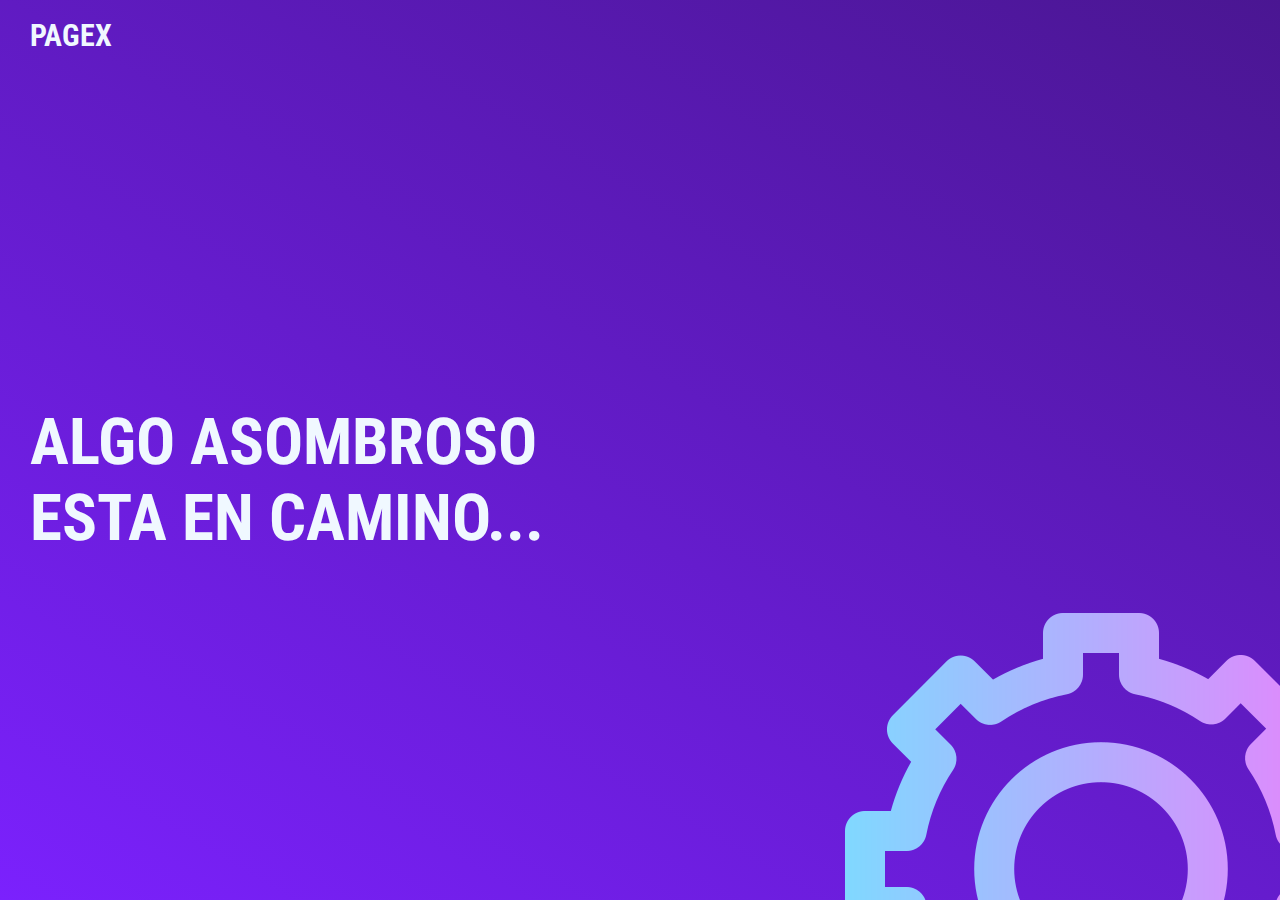
==== index.html @ df6ee198 "Add files via upload" ====
<!DOCTYPE html>
<html lang="en">
<head>
    <meta charset="UTF-8">
    <meta http-equiv="X-UA-Compatible" content="IE=edge">
    <meta name="viewport" content="width=device-width, initial-scale=1.0">
    <title>En Construcción</title>
</head>
<body>
    <style>
        @import url('https://fonts.googleapis.com/css2?family=Heebo:wght@500&family=Kanit:wght@600&family=Roboto+Condensed&display=swap');

*{
    margin: 0;
    padding: 0;
}

html, body { height: 100% }
h1{
    font-family: 'Roboto Condensed', sans-serif;
}

h3, p{
    font-family: 'Heebo', sans-serif;
    
}

#descript{
    font-weight: 100;
}

#tit{
    color: aliceblue;
    font-size: 65px;
    margin-bottom: 10px;
}

nav{
    height: 70px;
    display: flex;
    align-items: center;
    font-size: 30px;
    font-family: 'Roboto Condensed', sans-serif;
    color: aliceblue;
    font-weight: 700;
    /* position: sticky;
    top: 0; */
}

.margins{
    margin: 0 30px;
}

.bg-main{
    background: linear-gradient(30deg, #7b21fd, #4a1692);
    /* background-color: #7b21fd; */
}

.h-100{
    height: 100%;
}

.jumbo{
    height: calc(100% - 70px) ;
    display: flex;
    align-items: center;
}

#left{
    width: 50%;
}

#right{
    width: 50%;
    height: 100%;
    display: flex;
    justify-content: center;
    align-items: end;
}

.img-cont{
    width: 50%;
    position: relative;
    display: flex;
    justify-content: center;
    background-repeat: no-repeat;
    background-position: 100% 160%;
}

#small{
    position:fixed;
    bottom: -25%;
    width: 20%;
}

#big{
    position: fixed;
    bottom: -25%;
    right: -6%;
    animation: rotatebig 60s infinite linear;
}

@keyframes rotatebig {
    from{
        transform: rotate(1deg);
    }
    to{
        transform: rotate(-360deg);
    }
}

.rotation{
    animation: rotate 50s infinite linear;
}

@keyframes rotate {
    from{
        transform: rotate(0deg);
    }
    to{
        transform: rotate(360deg);
    }
}

@media only screen and (max-width: 500px){
    #big{
        bottom: -30%;
        right: 0%;
        width: 100%;
    }
}
    </style>
    <div class="bg-main h-100">
        <nav class="margins ">
            PAGEX
        </nav>
        <div class="jumbo margins ">
            <div id="left">
                <h1 id="tit">
                    ALGO ASOMBROSO ESTA EN CAMINO...
                </h1>
            </div>
            <div id="right">
                <div class="img-cont">

                    <img id="big" class="rotation" src="./settings.png" alt="">
                </div>
            </div>
        </div>
        
    </div>
</body>
</html>
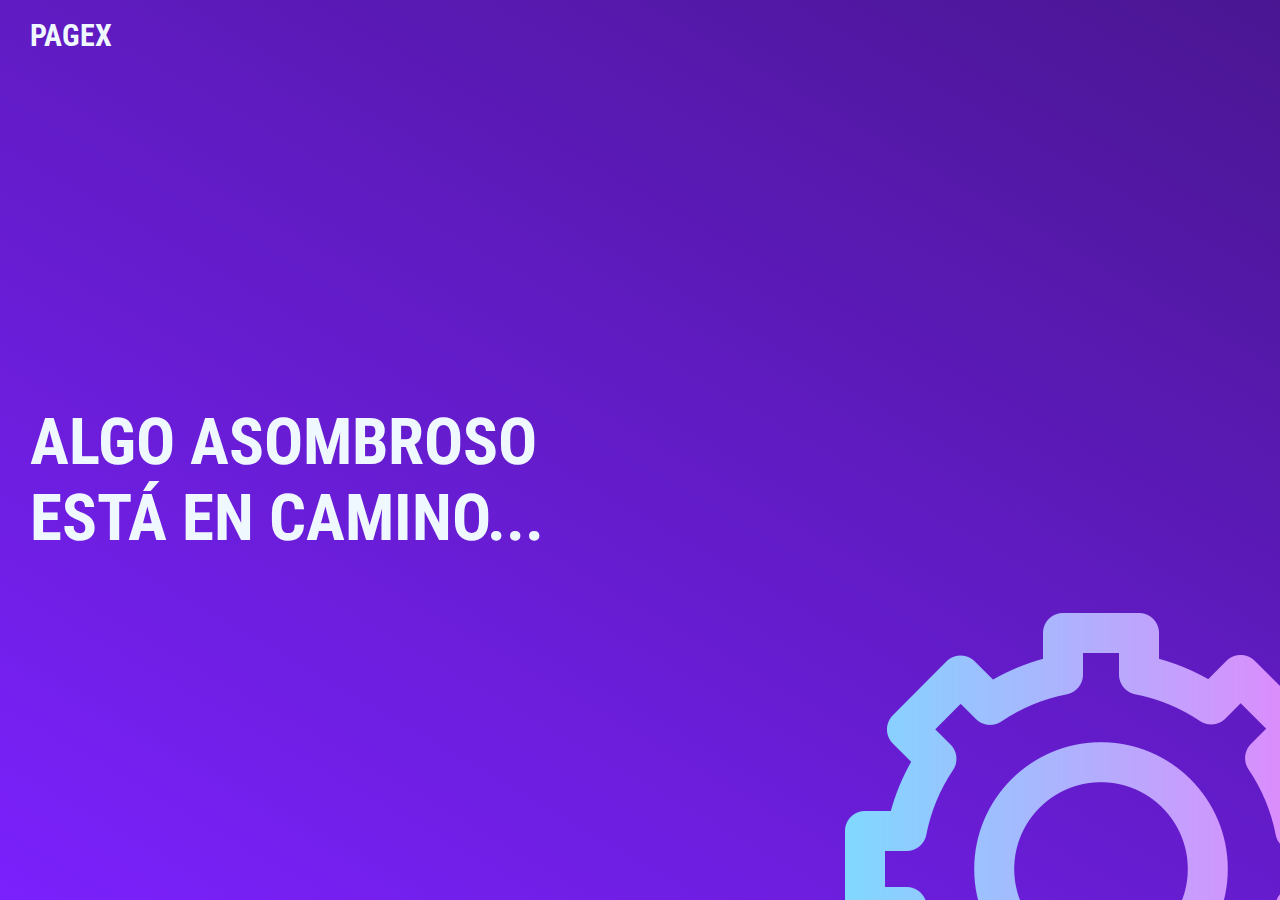
==== commit d478bb6f: "Update index.html" ====
--- a/index.html
+++ b/index.html
@@ -124,7 +124,7 @@
 
 @media only screen and (max-width: 500px){
     #big{
-        bottom: -30%;
+        bottom: -35%;
         right: 0%;
         width: 100%;
     }
@@ -137,7 +137,7 @@
         <div class="jumbo margins ">
             <div id="left">
                 <h1 id="tit">
-                    ALGO ASOMBROSO ESTA EN CAMINO...
+                    ALGO ASOMBROSO ESTÁ EN CAMINO...
                 </h1>
             </div>
             <div id="right">
@@ -150,4 +150,4 @@
         
     </div>
 </body>
-</html>+</html>
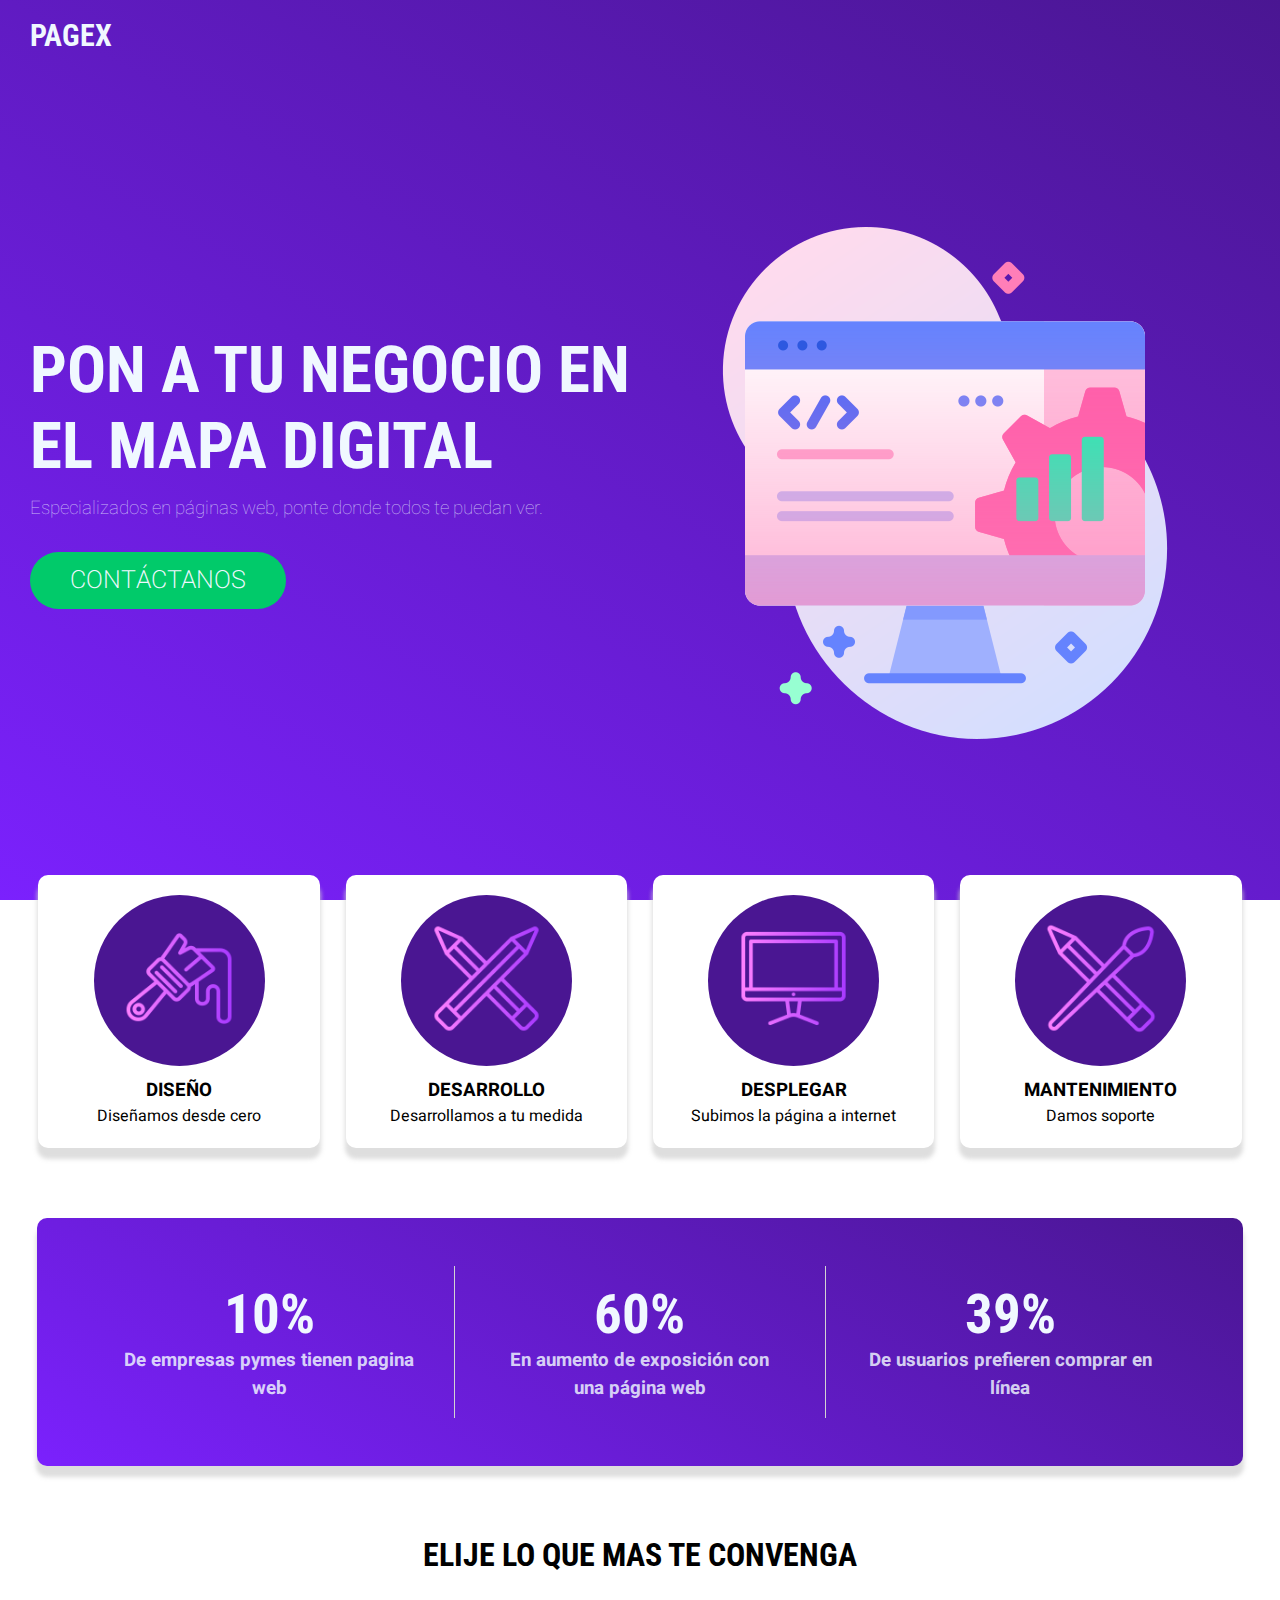
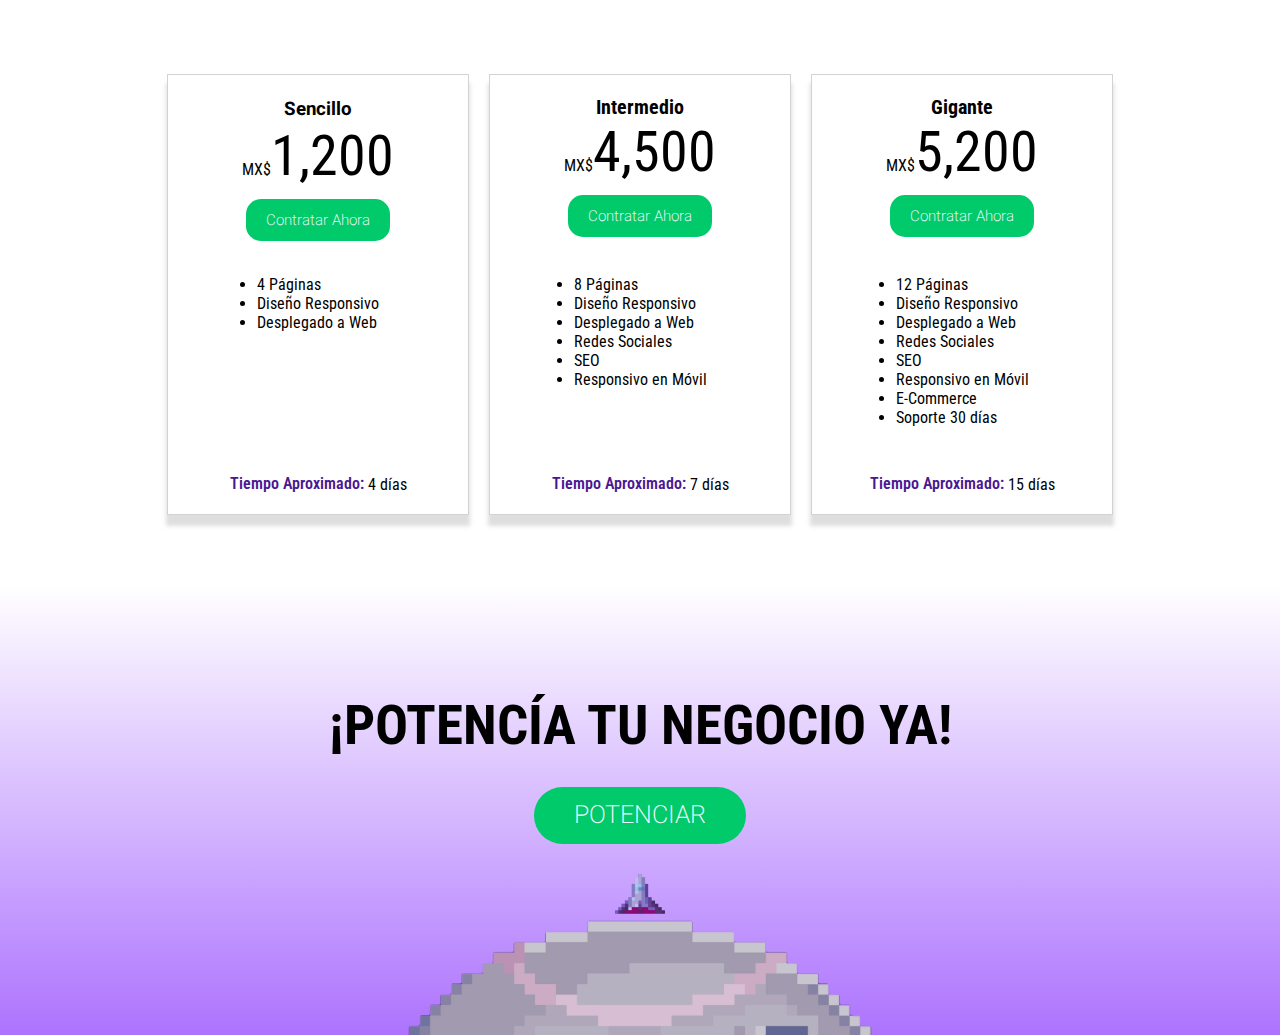
==== commit 9b23073a: "everything" ====
--- a/index.html
+++ b/index.html
@@ -1,153 +1,194 @@
-<!DOCTYPE html>
-<html lang="en">
-<head>
-    <meta charset="UTF-8">
-    <meta http-equiv="X-UA-Compatible" content="IE=edge">
-    <meta name="viewport" content="width=device-width, initial-scale=1.0">
-    <title>En Construcción</title>
-</head>
-<body>
-    <style>
-        @import url('https://fonts.googleapis.com/css2?family=Heebo:wght@500&family=Kanit:wght@600&family=Roboto+Condensed&display=swap');
-
-*{
-    margin: 0;
-    padding: 0;
-}
-
-html, body { height: 100% }
-h1{
-    font-family: 'Roboto Condensed', sans-serif;
-}
-
-h3, p{
-    font-family: 'Heebo', sans-serif;
-    
-}
-
-#descript{
-    font-weight: 100;
-}
-
-#tit{
-    color: aliceblue;
-    font-size: 65px;
-    margin-bottom: 10px;
-}
-
-nav{
-    height: 70px;
-    display: flex;
-    align-items: center;
-    font-size: 30px;
-    font-family: 'Roboto Condensed', sans-serif;
-    color: aliceblue;
-    font-weight: 700;
-    /* position: sticky;
-    top: 0; */
-}
-
-.margins{
-    margin: 0 30px;
-}
-
-.bg-main{
-    background: linear-gradient(30deg, #7b21fd, #4a1692);
-    /* background-color: #7b21fd; */
-}
-
-.h-100{
-    height: 100%;
-}
-
-.jumbo{
-    height: calc(100% - 70px) ;
-    display: flex;
-    align-items: center;
-}
-
-#left{
-    width: 50%;
-}
-
-#right{
-    width: 50%;
-    height: 100%;
-    display: flex;
-    justify-content: center;
-    align-items: end;
-}
-
-.img-cont{
-    width: 50%;
-    position: relative;
-    display: flex;
-    justify-content: center;
-    background-repeat: no-repeat;
-    background-position: 100% 160%;
-}
-
-#small{
-    position:fixed;
-    bottom: -25%;
-    width: 20%;
-}
-
-#big{
-    position: fixed;
-    bottom: -25%;
-    right: -6%;
-    animation: rotatebig 60s infinite linear;
-}
-
-@keyframes rotatebig {
-    from{
-        transform: rotate(1deg);
-    }
-    to{
-        transform: rotate(-360deg);
-    }
-}
-
-.rotation{
-    animation: rotate 50s infinite linear;
-}
-
-@keyframes rotate {
-    from{
-        transform: rotate(0deg);
-    }
-    to{
-        transform: rotate(360deg);
-    }
-}
-
-@media only screen and (max-width: 500px){
-    #big{
-        bottom: -35%;
-        right: 0%;
-        width: 100%;
-    }
-}
-    </style>
-    <div class="bg-main h-100">
-        <nav class="margins ">
-            PAGEX
-        </nav>
-        <div class="jumbo margins ">
-            <div id="left">
-                <h1 id="tit">
-                    ALGO ASOMBROSO ESTÁ EN CAMINO...
-                </h1>
-            </div>
-            <div id="right">
-                <div class="img-cont">
-
-                    <img id="big" class="rotation" src="./settings.png" alt="">
-                </div>
-            </div>
-        </div>
-        
-    </div>
-</body>
-</html>
+<!DOCTYPE html>
+<html lang="es">
+<head>
+    <meta charset="UTF-8">
+    <meta http-equiv="X-UA-Compatible" content="IE=edge">
+    <meta name="viewport" content="width=device-width, initial-scale=1.0">
+    <link rel="stylesheet" href="./src/default.css">
+    <script src="./src/inic-js/index.js" defer></script>
+    <link rel="shortcut icon" href="./src/imagenes/P.png" type="image/x-icon">
+    <title>Principal</title>
+</head>
+<body>
+    <div class="bg-main h-100">
+        <nav class="margins ">
+            PAGEX
+        </nav>
+        <div class="jumbo margins ">
+            <div id="left">
+                <h1 id="tit">
+                    PON A TU NEGOCIO EN EL MAPA DIGITAL
+                </h1>
+                <h3 id="descript">Especializados en páginas web, ponte donde todos te puedan ver.</h3>
+                <button class="call-to">CONTÁCTANOS</button>
+            </div>
+            <div id="right">
+                <div class="img-cont">
+                    <img src="./src/imagenes/Sin título.png" alt="">
+                </div>
+            </div>
+        </div>
+        
+    </div>
+
+    <div>
+
+        <div class="services">
+            <div class="card">
+                <div class="top">
+                    <div class="cont">
+                        <img src="./src/imagenes/paint-brush.png" alt="">
+                    </div>
+                </div>
+                <div class="bottom">
+                    <h3>DISEÑO</h3>
+                    <p>Diseñamos desde cero</p>
+                </div>
+            </div>
+            
+            <div class="card">
+                <div class="top">
+                    <div class="cont">
+                        <img src="./src/imagenes/pencil.png" alt="">
+                    </div>
+                </div>
+                <div class="bottom">
+                    <h3>DESARROLLO</h3>
+                    <p>Desarrollamos a tu medida</p>
+                </div>
+            </div>
+
+            <div class="card">
+                <div class="top">
+                    <div class="cont">
+                        <img src="./src/imagenes/computer-monitor.png" alt="">
+                    </div>
+                </div>
+                <div class="bottom">
+                    <h3>DESPLEGAR</h3>
+                    <p>Subimos la página a internet</p>
+                </div>
+            </div>
+            
+            <div class="card">
+                <div class="top">
+                    <div class="cont">
+                        <img src="./src/imagenes/brush.png" alt="">
+                    </div>
+                </div>
+                <div class="bottom">
+                    <h3>MANTENIMIENTO</h3>
+                    <p>Damos soporte</p>
+                </div>
+            </div>
+            
+        </div>
+
+        <div class="facts margins">
+
+            <div class="fact-box bg-main">
+                
+                <div class="box">
+                    <h1 class="big">10%</h1>
+                    <h3>De empresas pymes tienen pagina web</h3>
+                </div>
+                <div class="box">
+                    <h1 class="big">60%</h1>
+                    <h3>En aumento de exposición con una página web</h3>
+                </div>
+                <div class="box" id="none-brd">
+                    <h1 class="big">39%</h1>
+                    <h3>De usuarios prefieren comprar en línea</h3>
+                </div>
+            </div>
+
+        </div>
+    </div>
+
+    <div class="margins margin-top">
+        <h1 class="center-text">ELIJE LO QUE MAS TE CONVENGA</h1>
+        <div class="planes">
+            <div class="planes-card shadow">
+                <div class="precio">
+                    <h3>Sencillo</h2>
+                    <div class="prec-d">MX$<span class="precio-num">1,200</span></div>
+                    <button>Contratar Ahora</button>
+                </div>
+                <div class="detalles">
+                    <ul>
+                       <li>4 Páginas</li>
+                       <li>Diseño Responsivo</li>
+                       <li>Desplegado a Web</li>
+                    </ul>
+                </div>
+                <div>
+
+                    <span class="negras">Tiempo Aproximado:</span> 4 días
+                </div>
+            </div>
+            <div class="planes-card shadow">
+                <div class="precio">
+
+                    <h2>Intermedio</h2>
+                    <div class="prec-d">MX$<span class="precio-num">4,500</span></div>
+                    <button>Contratar Ahora</button>
+                </div>
+                <div class="detalles">
+                    <ul>
+                        <li>8 Páginas</li>
+                        <li>Diseño Responsivo</li>
+                        <li>Desplegado a Web</li>
+                        <li>Redes Sociales</li>
+                        <li>SEO</li>
+                        <li>Responsivo en Móvil</li>
+                        
+                    </ul>
+                </div>
+                <div>
+
+                    <span class="negras">Tiempo Aproximado:</span> 7 días
+                </div>
+            </div>
+            <div class="planes-card shadow">
+                <div class="precio">
+                    <h2>Gigante</h2>
+                    <div class="prec-d">MX$<span class="precio-num">5,200</span></div>
+                    <button>Contratar Ahora</button>
+                </div>
+                <div class="detalles">
+                    <ul>
+                        <li>12 Páginas</li>
+                        <li>Diseño Responsivo</li>
+                        <li>Desplegado a Web</li>
+                        <li>Redes Sociales</li>
+                        <li>SEO</li>
+                        <li>Responsivo en Móvil</li>
+                        <li>E-Commerce</li>
+                        <li>Soporte 30 días</li>
+                    </ul>
+                </div>
+                <div>
+
+                    <span class="negras">Tiempo Aproximado:</span> 15 días
+                </div>
+            </div>
+        </div>
+    </div>
+
+    <div class="bg-grd">
+
+        <div class="margins call-2">
+            <div class="pot">
+                <h1 class="big" id="black">¡POTENCÍA TU NEGOCIO YA!</h1>
+                <button class="call-to" id="pot">POTENCIAR</button>
+            </div>
+            <img class="lel" id="lel" src="./src/imagenes/nave-not.png" alt="">
+        </div>
+        
+    </div>
+</body>
+
+<footer>
+
+</footer>
+</html>--- a/src/default.css
+++ b/src/default.css
@@ -0,0 +1,292 @@
+@import url('https://fonts.googleapis.com/css2?family=Heebo:wght@500&family=Kanit:wght@600&family=Roboto+Condensed&display=swap');
+
+*{
+    margin: 0;
+    padding: 0;
+}
+
+html, body { height: 100% }
+h1{
+    font-family: 'Roboto Condensed', sans-serif;
+}
+
+h3, p{
+    font-family: 'Heebo', sans-serif;
+    
+}
+
+#descript{
+    font-weight: 100;
+}
+
+#tit{
+    color: aliceblue;
+    font-size: 65px;
+    margin-bottom: 10px;
+}
+
+nav{
+    height: 70px;
+    display: flex;
+    align-items: center;
+    font-size: 30px;
+    font-family: 'Roboto Condensed', sans-serif;
+    color: aliceblue;
+    font-weight: 700;
+    /* position: sticky;
+    top: 0; */
+}
+
+.margins{
+    margin: 0 30px;
+}
+
+.h-100{
+    height: 100%;
+}
+
+.bg-main{
+    background: linear-gradient(30deg, #7b21fd, #4a1692);
+    /* background-color: #7b21fd; */
+}
+
+.jumbo{
+    height: calc(100% - 70px) ;
+    display: flex;
+    align-items: center;
+}
+
+#left{
+    width: 50%;
+}
+
+#right{
+    width: 50%;
+    display: flex;
+    justify-content: center;
+}
+
+#descript{
+    color: rgba(240, 248, 255, 0.699);
+}
+
+button{
+    text-align: center;
+    margin-top: 10px;
+    border: none;
+    background-color: #01ca6a;
+    color: aliceblue;
+    padding: 10px 20px;
+    font-family: 'Heebo', sans-serif;
+    font-weight: 200;
+    cursor: pointer;
+    border-radius: 15px;
+    font-size: 15px;
+    transition: all 0.7s;
+}
+
+button:hover{
+    color: black;
+    background-color: aliceblue;
+}
+
+.call-to{
+    font-size: 25px;
+    border-radius: 30px;
+    padding: 10px 40px;
+    margin: 30px auto;
+
+}
+
+.services{
+    margin-top: -25px;
+    display: flex;
+    justify-content: center;
+    gap: 2%;
+    z-index: 2;
+}
+
+.shadow{
+    box-shadow: 0 10px 4px 1px rgba(211, 211, 211, 0.76);
+}
+
+.card{
+    background-color: #fff;
+    width: 22%;
+    height: 273px;
+    display: flex;
+    flex-direction: column;
+    align-items: center;
+    justify-content: center;
+    gap: 10px;
+    box-shadow: 0 10px 4px 1px rgba(211, 211, 211, 0.76);
+    border-radius: 10px;
+}
+
+.cont{
+    overflow: hidden;
+    width: 70%;
+}
+
+.cont img{
+    width: 100%;
+}
+
+.top{
+    border-radius: 100%;
+    height: 171px;
+    width: 171px;
+    background-color: #4a1692;
+    display: flex;
+    align-items: center;
+    justify-content: center;
+}
+
+.bottom{
+    text-align: center;
+}
+
+.facts{
+    margin-top: 70px;
+    display: flex;
+    justify-content: center;
+}
+
+.fact-box{
+    background-color: #7b21fd;
+    display: grid;
+    grid-template-columns: 1fr 1fr 1fr;
+    justify-items: center;
+    align-content: center;
+    width: fit-content;
+    width: 91%;
+    border-radius: 10px;
+    padding: 48px;
+    box-shadow: 0 10px 4px 1px rgba(211, 211, 211, 0.76);
+    z-index: 2;
+}
+
+.big{
+    color: aliceblue;
+    font-size: 55px;
+}
+
+.box{
+    color: rgba(240, 248, 255, 0.836);
+    border-right: 1px solid lightgray;
+    text-align: center;
+    display: flex;
+    flex-direction: column;
+    justify-content: center;
+    align-items: center;
+    padding: 16px 40px;
+    width: calc(100% - 80px);
+}
+
+#none-brd{
+    border-right: none;
+}
+
+.bg-grd{
+    background: linear-gradient(180deg,#fff, #7d21fda1);
+    background-position: center -50%;
+    background-repeat: no-repeat;
+    height: 50%;
+    z-index: -1;
+}
+
+.call-2{
+    margin-top: 70px;
+    height: 100%;
+    display: flex;
+    flex-flow: column;
+    justify-content: center;
+    align-items: center;
+    background-image: url('./imagenes/back-planeta.png');
+    background-size: 50%;
+    background-repeat: no-repeat;
+    background-position: center 335px;
+
+}
+
+.pot{
+    display: flex;
+    flex-flow: column;
+    justify-content: center;
+    align-items: center;
+    z-index: 2;
+}
+
+#black{
+    color: black;
+}
+
+.lel{
+    width: 50px;
+    position: relative;
+    bottom: 0px;
+    z-index: 1;
+}
+
+.up{
+    bottom: 110%;
+    transition: all 5s;
+    transition-timing-function: cubic-bezier(1, -0.15, 0.46, 1.12);
+    transition-property: all;
+}
+
+.center-text{
+    text-align: center;
+}
+
+.planes{
+    display: flex;
+    justify-content: center;
+    margin-top: 100px;
+    gap: 20px;
+    z-index: 10;
+}
+
+.planes-card{
+    display: flex;
+    align-items: center;
+    flex-direction: column;
+    background-color: #fff;
+    width: 300px;
+    border: solid 1px lightgray;
+    padding: 20px 0;
+    font-family: 'Roboto Condensed', sans-serif;
+    z-index: 10;
+}
+
+.precio{
+    display: flex;
+    flex-direction: column;
+    align-items: center;
+    height: 180px;
+    width: 100%;
+}
+
+.precio h2 {
+    font-family: 'Roboto Condensed', sans-serif;
+    font-size: 20px;
+}
+
+.precio-num{
+    font-size: 56px;
+}
+
+.margin-top{
+    margin-top: 70px;
+}
+
+.detalles{
+    height: 200px;
+}
+
+.negras{
+    color: #4a1692;
+    font-weight: 600;
+    position: relative;
+    bottom: 1px;
+}
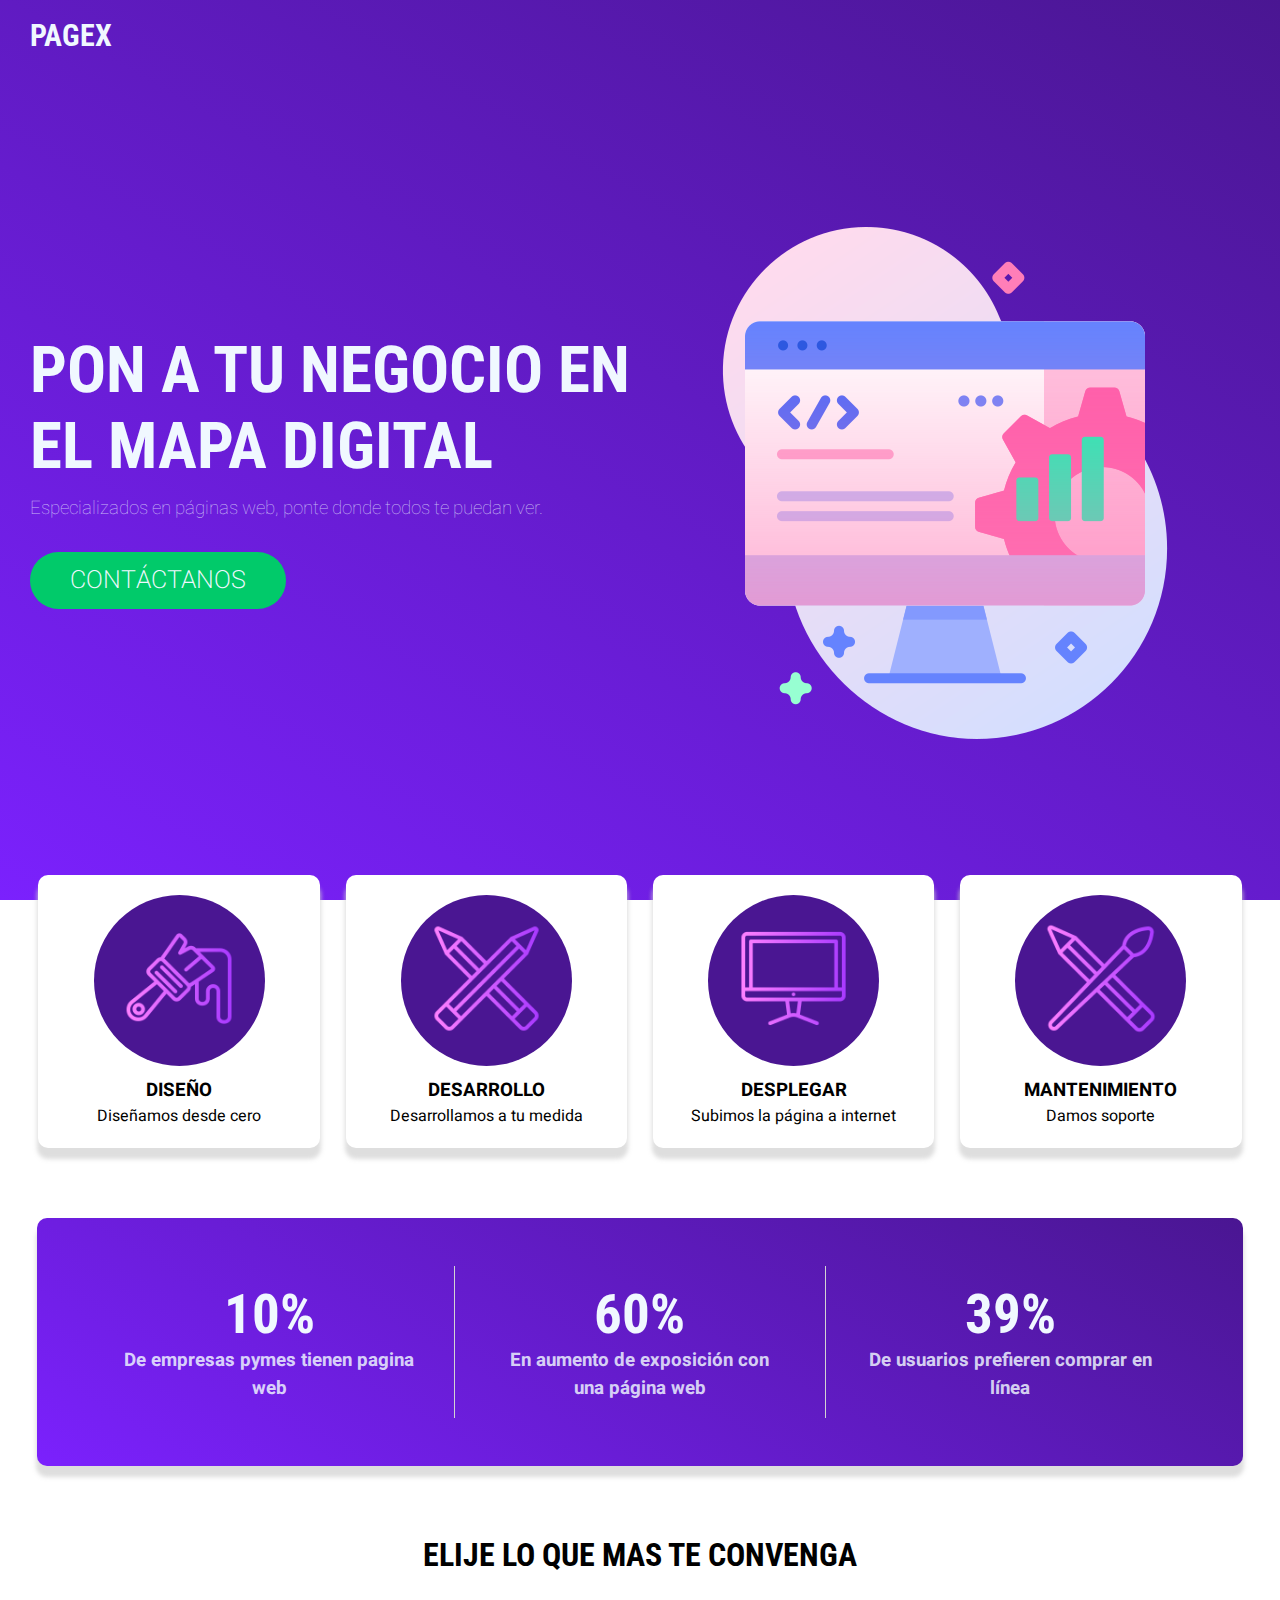
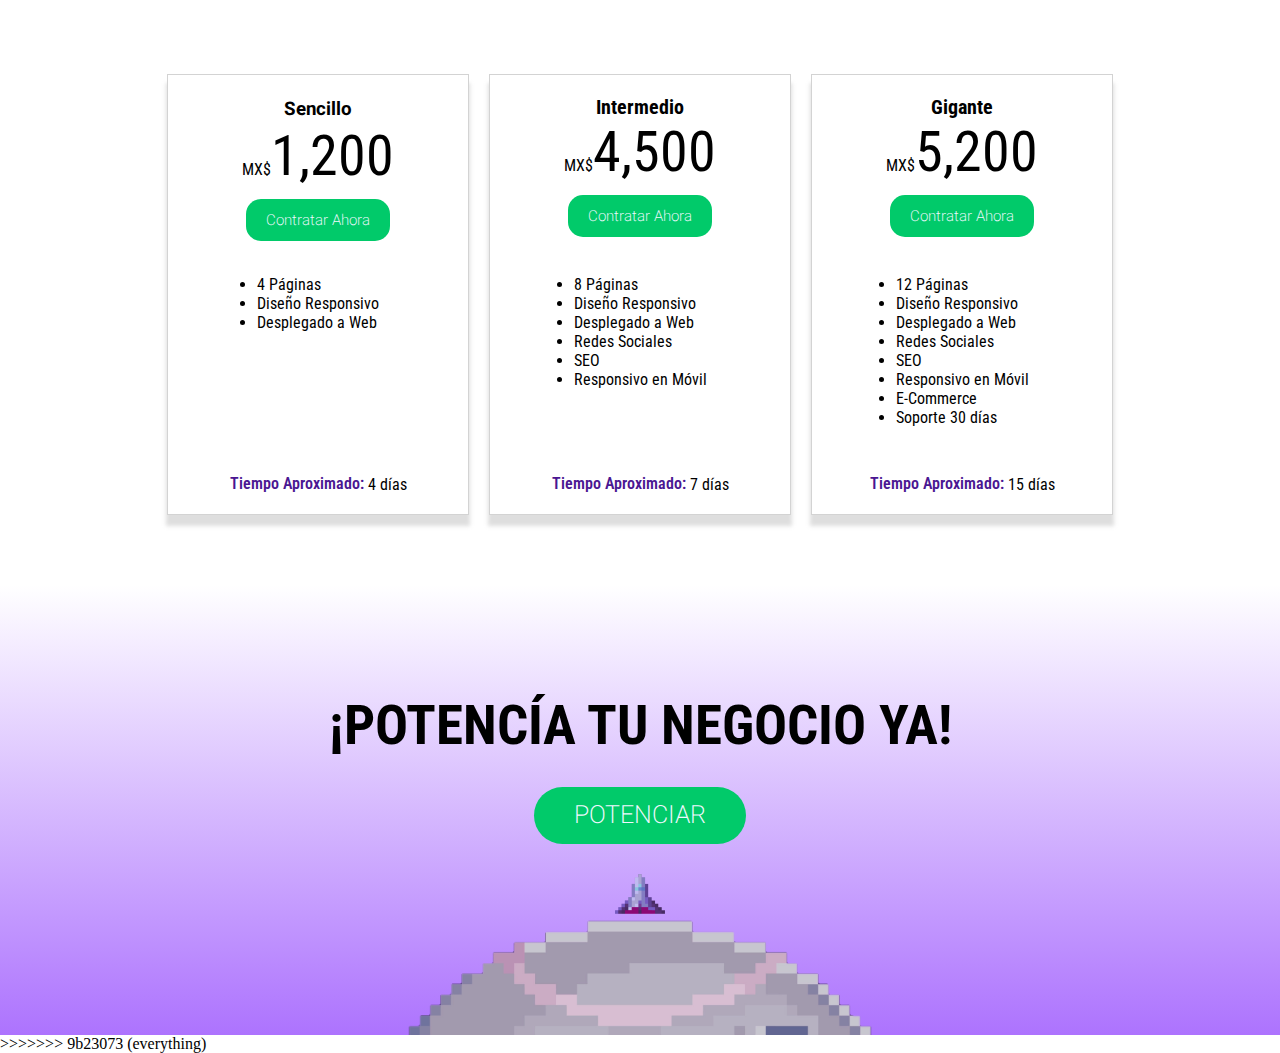
==== commit 8f14024c: "Add files via upload" ====
--- a/index.html
+++ b/index.html
@@ -191,4 +191,5 @@
 <footer>
 
 </footer>
-</html>+</html>
+>>>>>>> 9b23073 (everything)
--- a/src/default.css
+++ b/src/default.css
@@ -1,292 +1,292 @@
-@import url('https://fonts.googleapis.com/css2?family=Heebo:wght@500&family=Kanit:wght@600&family=Roboto+Condensed&display=swap');
-
-*{
-    margin: 0;
-    padding: 0;
-}
-
-html, body { height: 100% }
-h1{
-    font-family: 'Roboto Condensed', sans-serif;
-}
-
-h3, p{
-    font-family: 'Heebo', sans-serif;
-    
-}
-
-#descript{
-    font-weight: 100;
-}
-
-#tit{
-    color: aliceblue;
-    font-size: 65px;
-    margin-bottom: 10px;
-}
-
-nav{
-    height: 70px;
-    display: flex;
-    align-items: center;
-    font-size: 30px;
-    font-family: 'Roboto Condensed', sans-serif;
-    color: aliceblue;
-    font-weight: 700;
-    /* position: sticky;
-    top: 0; */
-}
-
-.margins{
-    margin: 0 30px;
-}
-
-.h-100{
-    height: 100%;
-}
-
-.bg-main{
-    background: linear-gradient(30deg, #7b21fd, #4a1692);
-    /* background-color: #7b21fd; */
-}
-
-.jumbo{
-    height: calc(100% - 70px) ;
-    display: flex;
-    align-items: center;
-}
-
-#left{
-    width: 50%;
-}
-
-#right{
-    width: 50%;
-    display: flex;
-    justify-content: center;
-}
-
-#descript{
-    color: rgba(240, 248, 255, 0.699);
-}
-
-button{
-    text-align: center;
-    margin-top: 10px;
-    border: none;
-    background-color: #01ca6a;
-    color: aliceblue;
-    padding: 10px 20px;
-    font-family: 'Heebo', sans-serif;
-    font-weight: 200;
-    cursor: pointer;
-    border-radius: 15px;
-    font-size: 15px;
-    transition: all 0.7s;
-}
-
-button:hover{
-    color: black;
-    background-color: aliceblue;
-}
-
-.call-to{
-    font-size: 25px;
-    border-radius: 30px;
-    padding: 10px 40px;
-    margin: 30px auto;
-
-}
-
-.services{
-    margin-top: -25px;
-    display: flex;
-    justify-content: center;
-    gap: 2%;
-    z-index: 2;
-}
-
-.shadow{
-    box-shadow: 0 10px 4px 1px rgba(211, 211, 211, 0.76);
-}
-
-.card{
-    background-color: #fff;
-    width: 22%;
-    height: 273px;
-    display: flex;
-    flex-direction: column;
-    align-items: center;
-    justify-content: center;
-    gap: 10px;
-    box-shadow: 0 10px 4px 1px rgba(211, 211, 211, 0.76);
-    border-radius: 10px;
-}
-
-.cont{
-    overflow: hidden;
-    width: 70%;
-}
-
-.cont img{
-    width: 100%;
-}
-
-.top{
-    border-radius: 100%;
-    height: 171px;
-    width: 171px;
-    background-color: #4a1692;
-    display: flex;
-    align-items: center;
-    justify-content: center;
-}
-
-.bottom{
-    text-align: center;
-}
-
-.facts{
-    margin-top: 70px;
-    display: flex;
-    justify-content: center;
-}
-
-.fact-box{
-    background-color: #7b21fd;
-    display: grid;
-    grid-template-columns: 1fr 1fr 1fr;
-    justify-items: center;
-    align-content: center;
-    width: fit-content;
-    width: 91%;
-    border-radius: 10px;
-    padding: 48px;
-    box-shadow: 0 10px 4px 1px rgba(211, 211, 211, 0.76);
-    z-index: 2;
-}
-
-.big{
-    color: aliceblue;
-    font-size: 55px;
-}
-
-.box{
-    color: rgba(240, 248, 255, 0.836);
-    border-right: 1px solid lightgray;
-    text-align: center;
-    display: flex;
-    flex-direction: column;
-    justify-content: center;
-    align-items: center;
-    padding: 16px 40px;
-    width: calc(100% - 80px);
-}
-
-#none-brd{
-    border-right: none;
-}
-
-.bg-grd{
-    background: linear-gradient(180deg,#fff, #7d21fda1);
-    background-position: center -50%;
-    background-repeat: no-repeat;
-    height: 50%;
-    z-index: -1;
-}
-
-.call-2{
-    margin-top: 70px;
-    height: 100%;
-    display: flex;
-    flex-flow: column;
-    justify-content: center;
-    align-items: center;
-    background-image: url('./imagenes/back-planeta.png');
-    background-size: 50%;
-    background-repeat: no-repeat;
-    background-position: center 335px;
-
-}
-
-.pot{
-    display: flex;
-    flex-flow: column;
-    justify-content: center;
-    align-items: center;
-    z-index: 2;
-}
-
-#black{
-    color: black;
-}
-
-.lel{
-    width: 50px;
-    position: relative;
-    bottom: 0px;
-    z-index: 1;
-}
-
-.up{
-    bottom: 110%;
-    transition: all 5s;
-    transition-timing-function: cubic-bezier(1, -0.15, 0.46, 1.12);
-    transition-property: all;
-}
-
-.center-text{
-    text-align: center;
-}
-
-.planes{
-    display: flex;
-    justify-content: center;
-    margin-top: 100px;
-    gap: 20px;
-    z-index: 10;
-}
-
-.planes-card{
-    display: flex;
-    align-items: center;
-    flex-direction: column;
-    background-color: #fff;
-    width: 300px;
-    border: solid 1px lightgray;
-    padding: 20px 0;
-    font-family: 'Roboto Condensed', sans-serif;
-    z-index: 10;
-}
-
-.precio{
-    display: flex;
-    flex-direction: column;
-    align-items: center;
-    height: 180px;
-    width: 100%;
-}
-
-.precio h2 {
-    font-family: 'Roboto Condensed', sans-serif;
-    font-size: 20px;
-}
-
-.precio-num{
-    font-size: 56px;
-}
-
-.margin-top{
-    margin-top: 70px;
-}
-
-.detalles{
-    height: 200px;
-}
-
-.negras{
-    color: #4a1692;
-    font-weight: 600;
-    position: relative;
-    bottom: 1px;
-}
+@import url('https://fonts.googleapis.com/css2?family=Heebo:wght@500&family=Kanit:wght@600&family=Roboto+Condensed&display=swap');
+
+*{
+    margin: 0;
+    padding: 0;
+}
+
+html, body { height: 100% }
+h1{
+    font-family: 'Roboto Condensed', sans-serif;
+}
+
+h3, p{
+    font-family: 'Heebo', sans-serif;
+    
+}
+
+#descript{
+    font-weight: 100;
+}
+
+#tit{
+    color: aliceblue;
+    font-size: 65px;
+    margin-bottom: 10px;
+}
+
+nav{
+    height: 70px;
+    display: flex;
+    align-items: center;
+    font-size: 30px;
+    font-family: 'Roboto Condensed', sans-serif;
+    color: aliceblue;
+    font-weight: 700;
+    /* position: sticky;
+    top: 0; */
+}
+
+.margins{
+    margin: 0 30px;
+}
+
+.h-100{
+    height: 100%;
+}
+
+.bg-main{
+    background: linear-gradient(30deg, #7b21fd, #4a1692);
+    /* background-color: #7b21fd; */
+}
+
+.jumbo{
+    height: calc(100% - 70px) ;
+    display: flex;
+    align-items: center;
+}
+
+#left{
+    width: 50%;
+}
+
+#right{
+    width: 50%;
+    display: flex;
+    justify-content: center;
+}
+
+#descript{
+    color: rgba(240, 248, 255, 0.699);
+}
+
+button{
+    text-align: center;
+    margin-top: 10px;
+    border: none;
+    background-color: #01ca6a;
+    color: aliceblue;
+    padding: 10px 20px;
+    font-family: 'Heebo', sans-serif;
+    font-weight: 200;
+    cursor: pointer;
+    border-radius: 15px;
+    font-size: 15px;
+    transition: all 0.7s;
+}
+
+button:hover{
+    color: black;
+    background-color: aliceblue;
+}
+
+.call-to{
+    font-size: 25px;
+    border-radius: 30px;
+    padding: 10px 40px;
+    margin: 30px auto;
+
+}
+
+.services{
+    margin-top: -25px;
+    display: flex;
+    justify-content: center;
+    gap: 2%;
+    z-index: 2;
+}
+
+.shadow{
+    box-shadow: 0 10px 4px 1px rgba(211, 211, 211, 0.76);
+}
+
+.card{
+    background-color: #fff;
+    width: 22%;
+    height: 273px;
+    display: flex;
+    flex-direction: column;
+    align-items: center;
+    justify-content: center;
+    gap: 10px;
+    box-shadow: 0 10px 4px 1px rgba(211, 211, 211, 0.76);
+    border-radius: 10px;
+}
+
+.cont{
+    overflow: hidden;
+    width: 70%;
+}
+
+.cont img{
+    width: 100%;
+}
+
+.top{
+    border-radius: 100%;
+    height: 171px;
+    width: 171px;
+    background-color: #4a1692;
+    display: flex;
+    align-items: center;
+    justify-content: center;
+}
+
+.bottom{
+    text-align: center;
+}
+
+.facts{
+    margin-top: 70px;
+    display: flex;
+    justify-content: center;
+}
+
+.fact-box{
+    background-color: #7b21fd;
+    display: grid;
+    grid-template-columns: 1fr 1fr 1fr;
+    justify-items: center;
+    align-content: center;
+    width: fit-content;
+    width: 91%;
+    border-radius: 10px;
+    padding: 48px;
+    box-shadow: 0 10px 4px 1px rgba(211, 211, 211, 0.76);
+    z-index: 2;
+}
+
+.big{
+    color: aliceblue;
+    font-size: 55px;
+}
+
+.box{
+    color: rgba(240, 248, 255, 0.836);
+    border-right: 1px solid lightgray;
+    text-align: center;
+    display: flex;
+    flex-direction: column;
+    justify-content: center;
+    align-items: center;
+    padding: 16px 40px;
+    width: calc(100% - 80px);
+}
+
+#none-brd{
+    border-right: none;
+}
+
+.bg-grd{
+    background: linear-gradient(180deg,#fff, #7d21fda1);
+    background-position: center -50%;
+    background-repeat: no-repeat;
+    height: 50%;
+    z-index: -1;
+}
+
+.call-2{
+    margin-top: 70px;
+    height: 100%;
+    display: flex;
+    flex-flow: column;
+    justify-content: center;
+    align-items: center;
+    background-image: url('./imagenes/back-planeta.png');
+    background-size: 50%;
+    background-repeat: no-repeat;
+    background-position: center 335px;
+
+}
+
+.pot{
+    display: flex;
+    flex-flow: column;
+    justify-content: center;
+    align-items: center;
+    z-index: 2;
+}
+
+#black{
+    color: black;
+}
+
+.lel{
+    width: 50px;
+    position: relative;
+    bottom: 0px;
+    z-index: 1;
+}
+
+.up{
+    bottom: 110%;
+    transition: all 5s;
+    transition-timing-function: cubic-bezier(1, -0.15, 0.46, 1.12);
+    transition-property: all;
+}
+
+.center-text{
+    text-align: center;
+}
+
+.planes{
+    display: flex;
+    justify-content: center;
+    margin-top: 100px;
+    gap: 20px;
+    z-index: 10;
+}
+
+.planes-card{
+    display: flex;
+    align-items: center;
+    flex-direction: column;
+    background-color: #fff;
+    width: 300px;
+    border: solid 1px lightgray;
+    padding: 20px 0;
+    font-family: 'Roboto Condensed', sans-serif;
+    z-index: 10;
+}
+
+.precio{
+    display: flex;
+    flex-direction: column;
+    align-items: center;
+    height: 180px;
+    width: 100%;
+}
+
+.precio h2 {
+    font-family: 'Roboto Condensed', sans-serif;
+    font-size: 20px;
+}
+
+.precio-num{
+    font-size: 56px;
+}
+
+.margin-top{
+    margin-top: 70px;
+}
+
+.detalles{
+    height: 200px;
+}
+
+.negras{
+    color: #4a1692;
+    font-weight: 600;
+    position: relative;
+    bottom: 1px;
+}
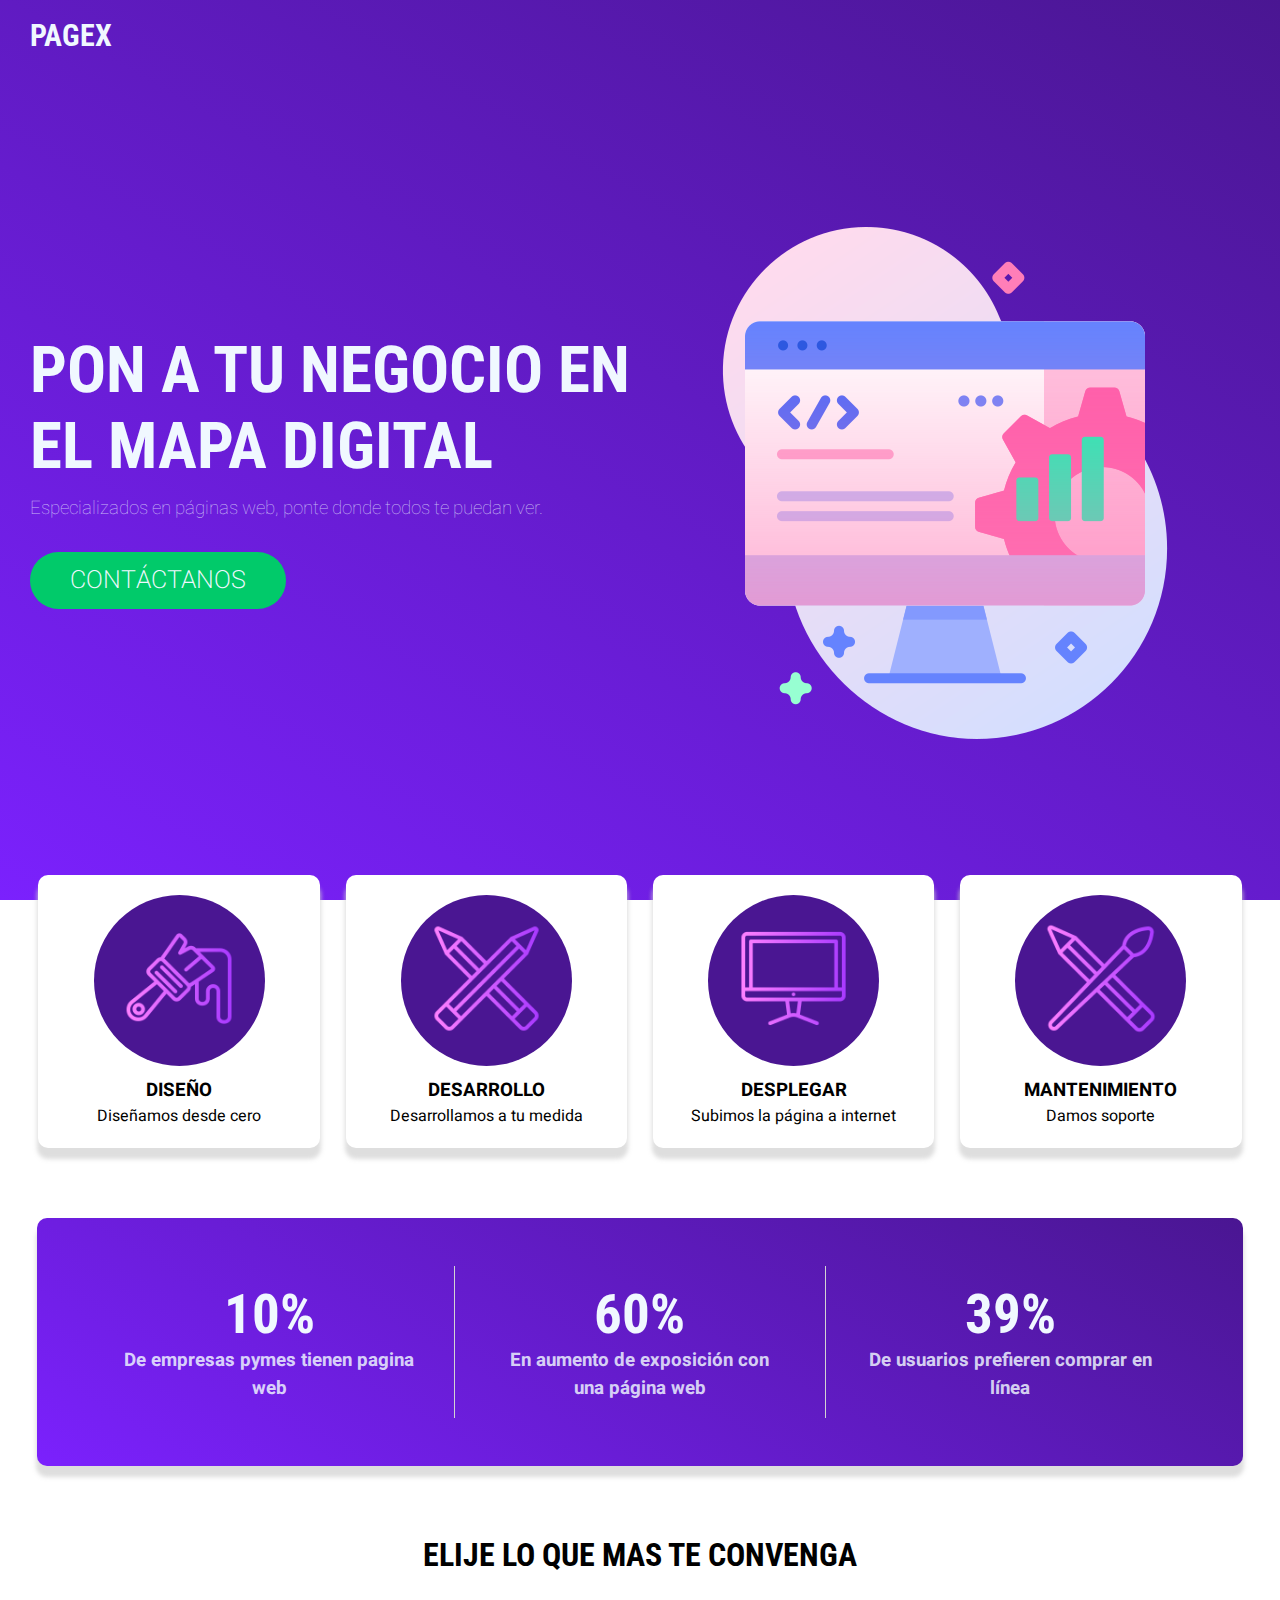
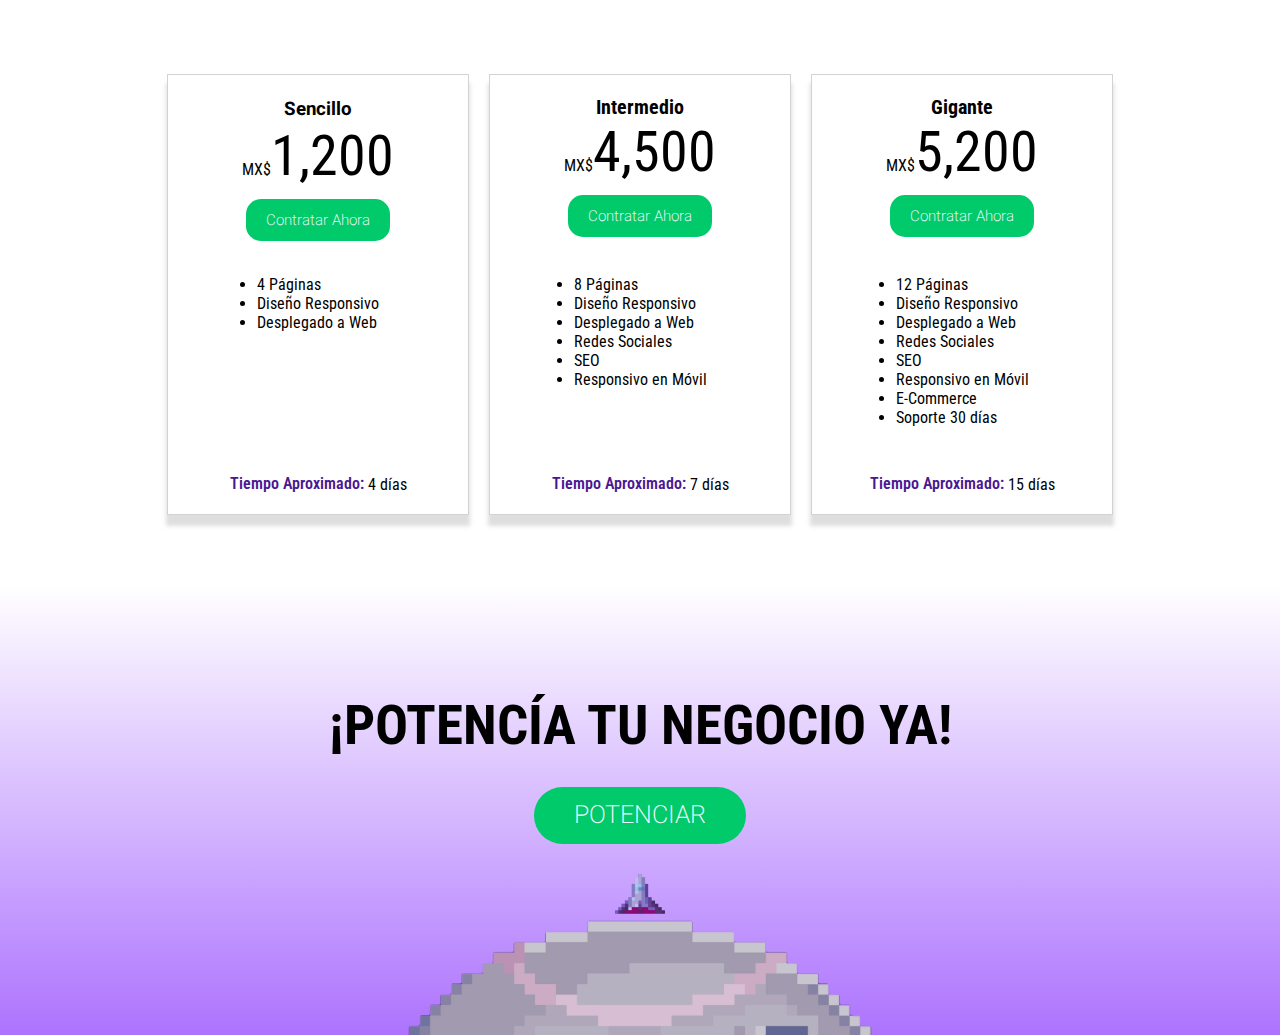
==== commit 57f485fb: "Update index.html" ====
--- a/index.html
+++ b/index.html
@@ -192,4 +192,3 @@
 
 </footer>
 </html>
->>>>>>> 9b23073 (everything)
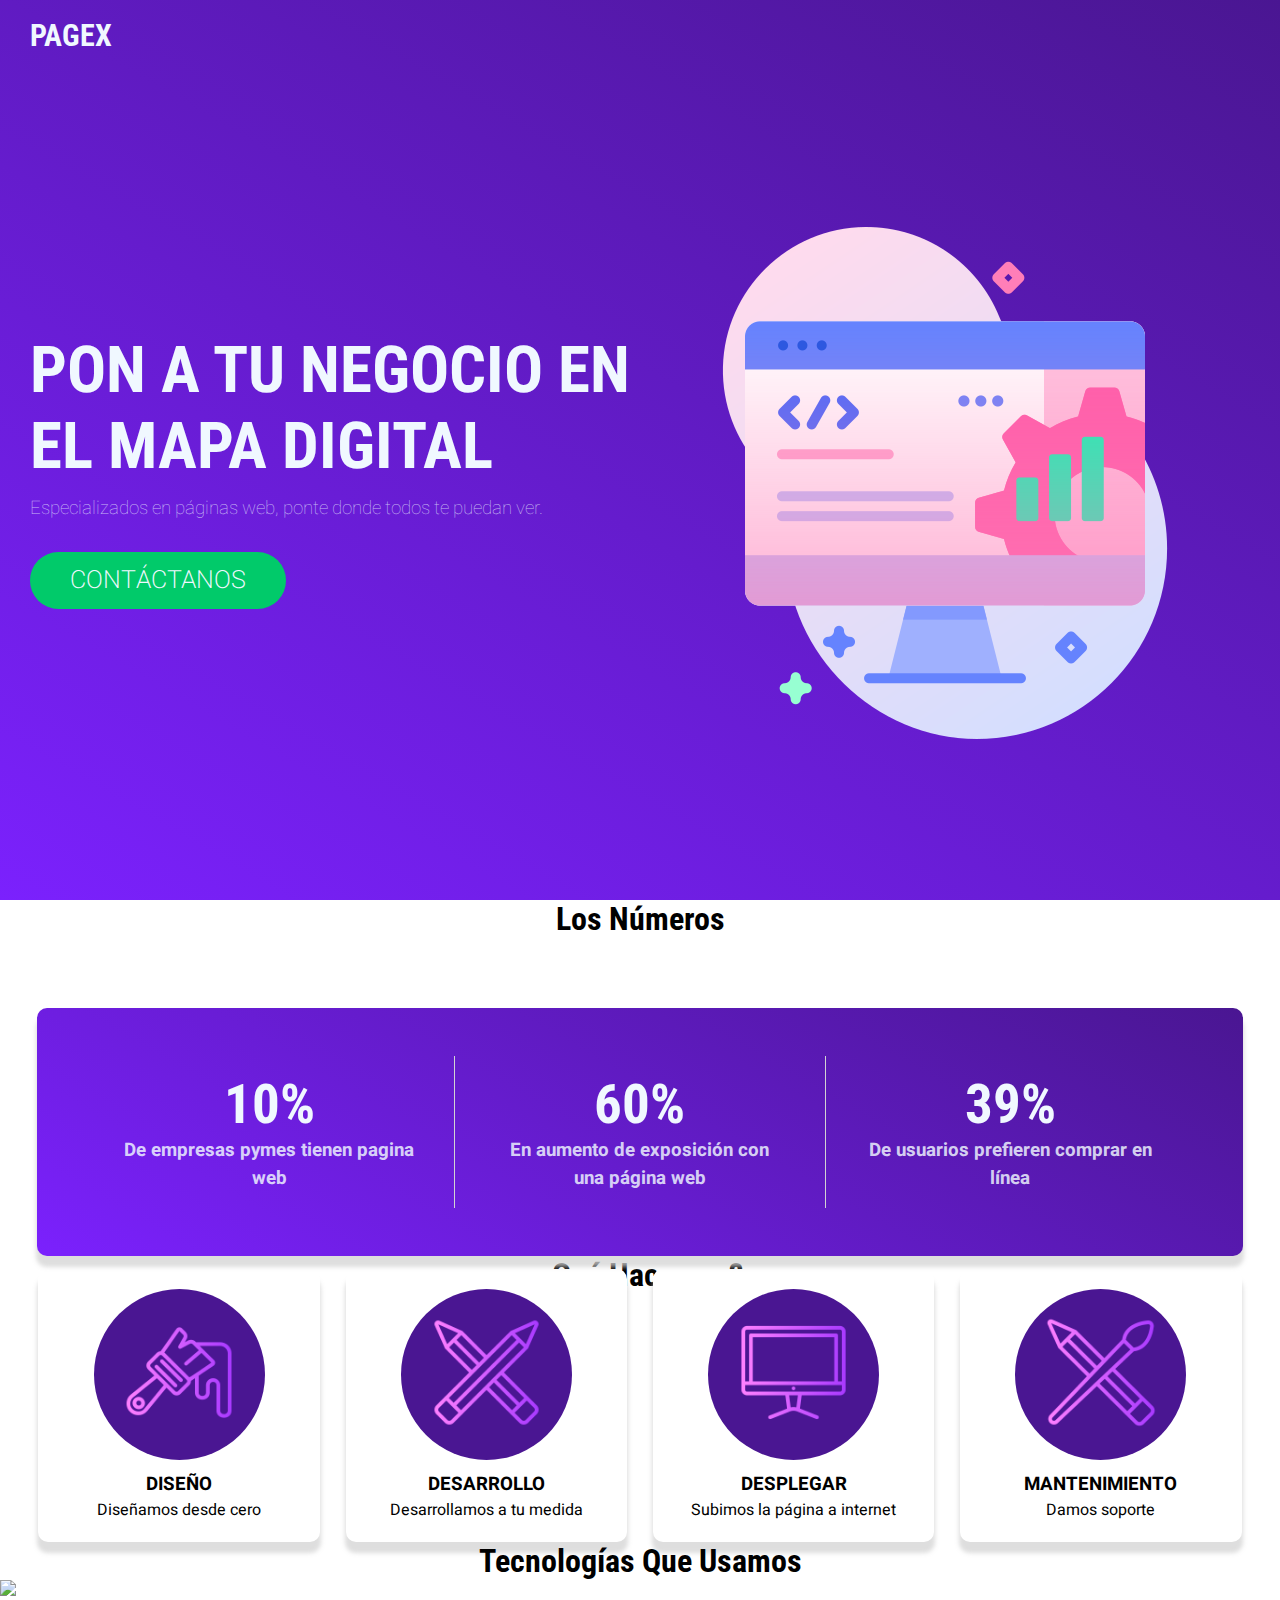
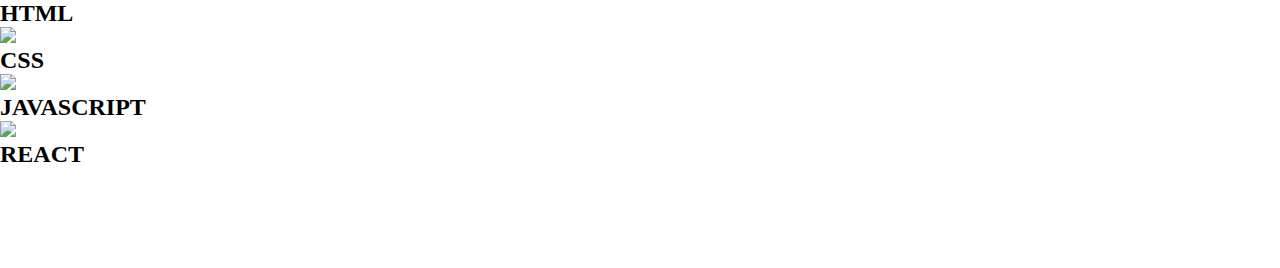
==== commit f64e1d97: "Add files via upload" ====
--- a/index.html
+++ b/index.html
@@ -7,7 +7,7 @@
     <link rel="stylesheet" href="./src/default.css">
     <script src="./src/inic-js/index.js" defer></script>
     <link rel="shortcut icon" href="./src/imagenes/P.png" type="image/x-icon">
-    <title>Principal</title>
+    <title>Diseño y desarrollo web profesional para tu negocio</title>
 </head>
 <body>
     <div class="bg-main h-100">
@@ -31,161 +31,118 @@
         
     </div>
 
-    <div>
-
-        <div class="services">
-            <div class="card">
-                <div class="top">
-                    <div class="cont">
-                        <img src="./src/imagenes/paint-brush.png" alt="">
+    <div style="padding-bottom: 100px;">
+        
+        <div class="section-title">
+            <h1 class="center-text">Los Números</h1>
+            <div class="facts margins">
+                
+                <div class="fact-box bg-main hidden">
+                    
+                    <div class="box">
+                        <h1 class="big">10%</h1>
+                        <h3>De empresas pymes tienen pagina web</h3>
+                    </div>
+                    <div class="box">
+                        <h1 class="big">60%</h1>
+                        <h3>En aumento de exposición con una página web</h3>
+                    </div>
+                    <div class="box" id="none-brd">
+                        <h1 class="big">39%</h1>
+                        <h3>De usuarios prefieren comprar en línea</h3>
                     </div>
                 </div>
-                <div class="bottom">
-                    <h3>DISEÑO</h3>
-                    <p>Diseñamos desde cero</p>
-                </div>
+                
             </div>
-            
-            <div class="card">
-                <div class="top">
-                    <div class="cont">
-                        <img src="./src/imagenes/pencil.png" alt="">
+        </div>
+        <div class="section-title">
+            <h1 class="center-text">¿Qué Hacemos?</h1>
+            <div class="services">
+                <div class="card hidden">
+                    <div class="top">
+                        <div class="cont">
+                            <img src="./src/imagenes/paint-brush.png" alt="">
+                        </div>
+                    </div>
+                    <div class="bottom">
+                        <h3>DISEÑO</h3>
+                        <p>Diseñamos desde cero</p>
                     </div>
                 </div>
-                <div class="bottom">
-                    <h3>DESARROLLO</h3>
-                    <p>Desarrollamos a tu medida</p>
-                </div>
-            </div>
-
-            <div class="card">
-                <div class="top">
-                    <div class="cont">
-                        <img src="./src/imagenes/computer-monitor.png" alt="">
+                
+                <div class="card hidden">
+                    <div class="top">
+                        <div class="cont">
+                            <img src="./src/imagenes/pencil.png" alt="">
+                        </div>
+                    </div>
+                    <div class="bottom">
+                        <h3>DESARROLLO</h3>
+                        <p>Desarrollamos a tu medida</p>
                     </div>
                 </div>
-                <div class="bottom">
-                    <h3>DESPLEGAR</h3>
-                    <p>Subimos la página a internet</p>
-                </div>
-            </div>
-            
-            <div class="card">
-                <div class="top">
-                    <div class="cont">
-                        <img src="./src/imagenes/brush.png" alt="">
+    
+                <div class="card hidden">
+                    <div class="top">
+                        <div class="cont">
+                            <img src="./src/imagenes/computer-monitor.png" alt="">
+                        </div>
+                    </div>
+                    <div class="bottom">
+                        <h3>DESPLEGAR</h3>
+                        <p>Subimos la página a internet</p>
                     </div>
                 </div>
-                <div class="bottom">
-                    <h3>MANTENIMIENTO</h3>
-                    <p>Damos soporte</p>
+                
+                <div class="card hidden">
+                    <div class="top">
+                        <div class="cont">
+                            <img src="./src/imagenes/brush.png" alt="">
+                        </div>
+                    </div>
+                    <div class="bottom">
+                        <h3>MANTENIMIENTO</h3>
+                        <p>Damos soporte</p>
+                    </div>
                 </div>
+                
             </div>
-            
         </div>
 
-        <div class="facts margins">
-
-            <div class="fact-box bg-main">
-                
-                <div class="box">
-                    <h1 class="big">10%</h1>
-                    <h3>De empresas pymes tienen pagina web</h3>
+        <div class="section-title">
+            <h1 class="center-text">Tecnologías Que Usamos</h1>
+            <div class="card-cont">
+                <div class="tec-card hidden">
+                    <div class="img-tec">
+                        <img src="https://cdn-icons-png.flaticon.com/512/919/919827.png" />
+                    </div>
+                    <h2>HTML</h2>
                 </div>
-                <div class="box">
-                    <h1 class="big">60%</h1>
-                    <h3>En aumento de exposición con una página web</h3>
+                <div class="tec-card hidden">
+                    <div class="img-tec">
+                        <img src="https://cdn-icons-png.flaticon.com/512/919/919826.png" />
+                    </div>
+                    <h2>CSS</h2>
                 </div>
-                <div class="box" id="none-brd">
-                    <h1 class="big">39%</h1>
-                    <h3>De usuarios prefieren comprar en línea</h3>
+                <div class="tec-card hidden">
+                    <div class="img-tec">
+                        <img src="https://cdn-icons-png.flaticon.com/512/5968/5968292.png" />
+                    </div>
+                    <h2>JAVASCRIPT</h2>
+                </div>
+                <div class="tec-card hidden">
+                    <div class="img-tec">
+                        <img src="https://cdn-icons-png.flaticon.com/512/1260/1260667.png" />
+                    </div>
+                    <h2>REACT</h2>
                 </div>
             </div>
 
         </div>
     </div>
+    
+    
 
-    <div class="margins margin-top">
-        <h1 class="center-text">ELIJE LO QUE MAS TE CONVENGA</h1>
-        <div class="planes">
-            <div class="planes-card shadow">
-                <div class="precio">
-                    <h3>Sencillo</h2>
-                    <div class="prec-d">MX$<span class="precio-num">1,200</span></div>
-                    <button>Contratar Ahora</button>
-                </div>
-                <div class="detalles">
-                    <ul>
-                       <li>4 Páginas</li>
-                       <li>Diseño Responsivo</li>
-                       <li>Desplegado a Web</li>
-                    </ul>
-                </div>
-                <div>
-
-                    <span class="negras">Tiempo Aproximado:</span> 4 días
-                </div>
-            </div>
-            <div class="planes-card shadow">
-                <div class="precio">
-
-                    <h2>Intermedio</h2>
-                    <div class="prec-d">MX$<span class="precio-num">4,500</span></div>
-                    <button>Contratar Ahora</button>
-                </div>
-                <div class="detalles">
-                    <ul>
-                        <li>8 Páginas</li>
-                        <li>Diseño Responsivo</li>
-                        <li>Desplegado a Web</li>
-                        <li>Redes Sociales</li>
-                        <li>SEO</li>
-                        <li>Responsivo en Móvil</li>
-                        
-                    </ul>
-                </div>
-                <div>
-
-                    <span class="negras">Tiempo Aproximado:</span> 7 días
-                </div>
-            </div>
-            <div class="planes-card shadow">
-                <div class="precio">
-                    <h2>Gigante</h2>
-                    <div class="prec-d">MX$<span class="precio-num">5,200</span></div>
-                    <button>Contratar Ahora</button>
-                </div>
-                <div class="detalles">
-                    <ul>
-                        <li>12 Páginas</li>
-                        <li>Diseño Responsivo</li>
-                        <li>Desplegado a Web</li>
-                        <li>Redes Sociales</li>
-                        <li>SEO</li>
-                        <li>Responsivo en Móvil</li>
-                        <li>E-Commerce</li>
-                        <li>Soporte 30 días</li>
-                    </ul>
-                </div>
-                <div>
-
-                    <span class="negras">Tiempo Aproximado:</span> 15 días
-                </div>
-            </div>
-        </div>
-    </div>
-
-    <div class="bg-grd">
-
-        <div class="margins call-2">
-            <div class="pot">
-                <h1 class="big" id="black">¡POTENCÍA TU NEGOCIO YA!</h1>
-                <button class="call-to" id="pot">POTENCIAR</button>
-            </div>
-            <img class="lel" id="lel" src="./src/imagenes/nave-not.png" alt="">
-        </div>
-        
-    </div>
 </body>
 
 <footer>
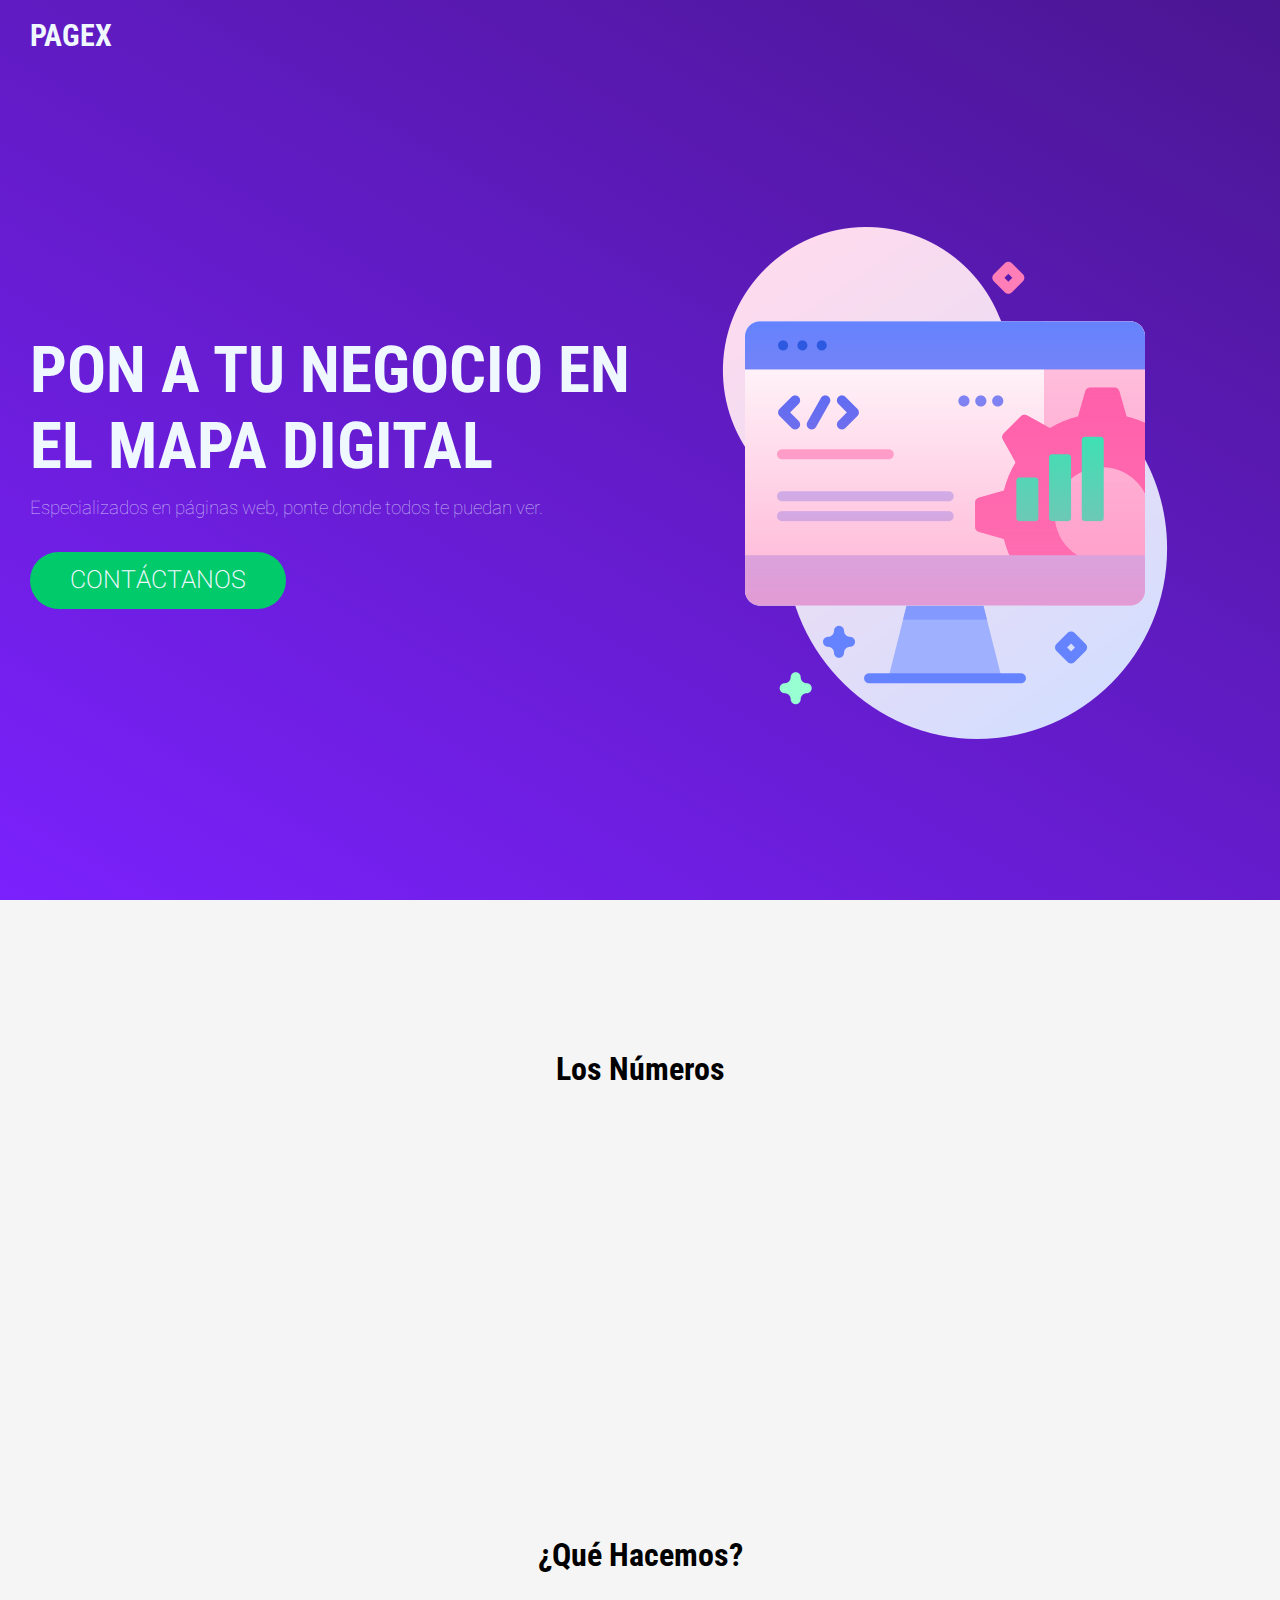
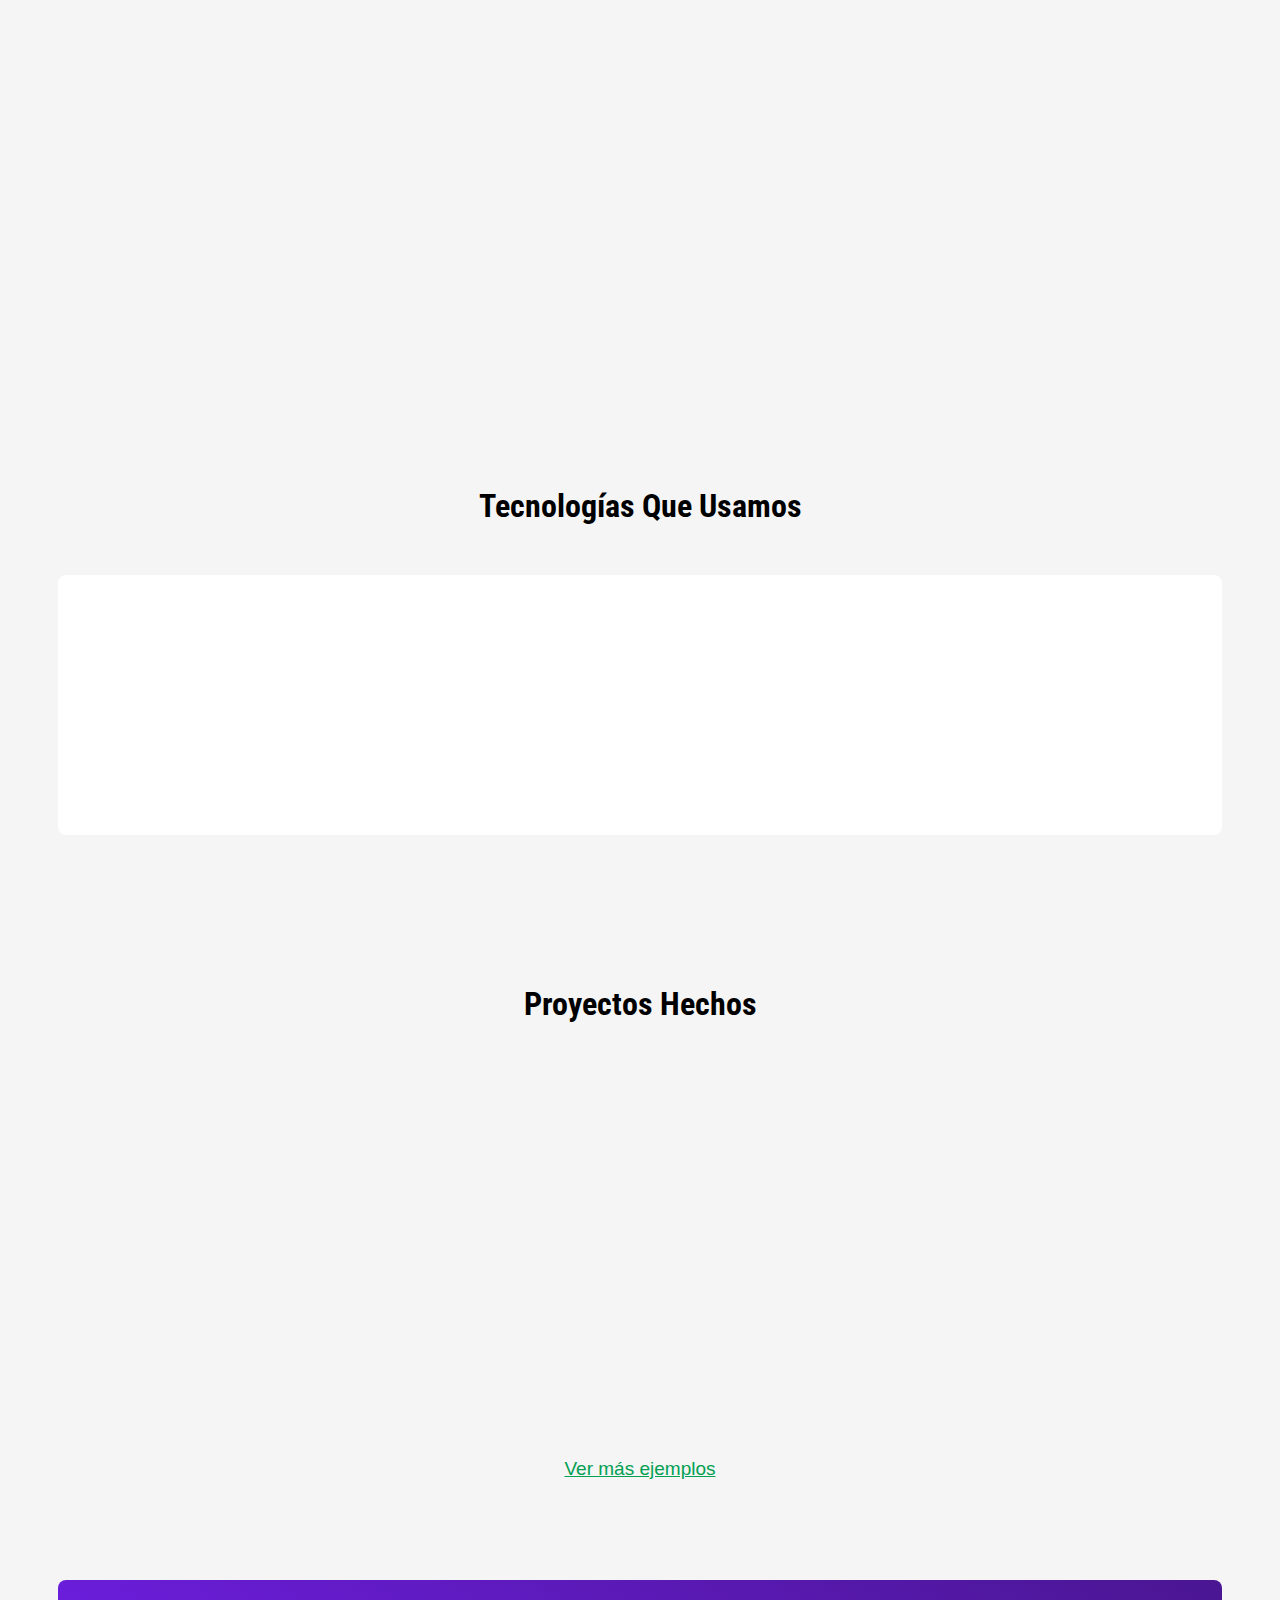
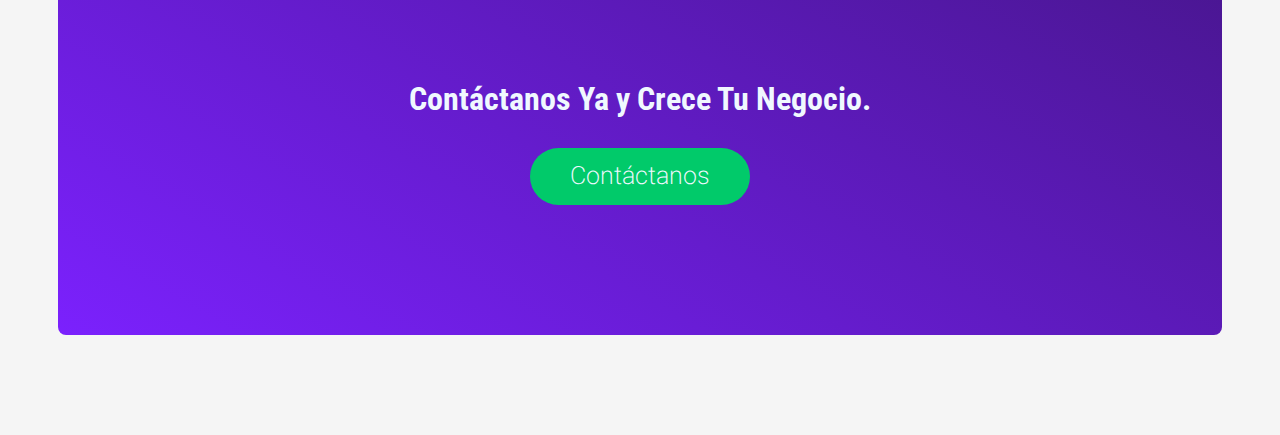
==== commit 9e899efb: "Add files via upload" ====
--- a/index.html
+++ b/index.html
@@ -7,6 +7,9 @@
     <link rel="stylesheet" href="./src/default.css">
     <script src="./src/inic-js/index.js" defer></script>
     <link rel="shortcut icon" href="./src/imagenes/P.png" type="image/x-icon">
+    <style>
+        @import url('https://fonts.googleapis.com/css2?family=Roboto+Condensed&display=swap');
+        </style>
     <title>Diseño y desarrollo web profesional para tu negocio</title>
 </head>
 <body>
@@ -139,6 +142,69 @@
             </div>
 
         </div>
+        <div class="section-title proyectos">
+            <h1 class="center-text">Proyectos Hechos</h1>
+            <div class="proy-cont">
+                <a class="proyects-links" href="https://charming-starlight-0c691a.netlify.app" target="_blank">
+
+                    <div class="proy-card hidden">
+                        <div class="proy-img-cont">
+                            <img src="https://charming-starlight-0c691a.netlify.app/static/media/mexCuki.d75d08b50cd1953ea307.png" alt="">
+                        </div>
+                        <div class="proy-text">
+                            <h2>Metacuki Cards</h2>
+                            <p>Colección NFT</p>
+                        </div>
+                    </div>
+                </a>
+                <a class="proyects-links" href="https://bettersteps.pagex.mx" target="_blank">
+
+                    <div class="proy-card hidden">
+                        <div class="proy-img-cont">
+                            <img src="https://bettersteps.pagex.mx/static/media/thinker.e9a59fa7.jpeg" alt="">
+                        </div>
+                        <div class="proy-text">
+                            <h2>BetterSteps</h2>
+                            <p>Página Motivacional</p>
+                        </div>
+                    </div>
+                </a>
+                <a class="proyects-links" href="https://joshi010.github.io/nombratusHistorias/" target="_blank">
+
+                    <div class="proy-card hidden">
+                        <div class="proy-img-cont">
+                            <img src="https://joshi010.github.io/nombratusHistorias/imgs/logos/logoEste.jpg" alt="">
+                        </div>
+                        <div class="proy-text">
+                            <h2>Nombra Tus Historias</h2>
+                            <p>Página de Empoderamiento</p>
+                        </div>
+                    </div>
+                </a>
+                <a class="proyects-links" href="https://joshi010.github.io/metacukibooks/index.html" target="_blank">
+
+                    <div class="proy-card hidden">
+                        <div class="proy-img-cont">
+                            <img src="https://charming-starlight-0c691a.netlify.app/static/media/mbuks.63b754ec9b7402ed7554.png" alt="">
+                        </div>
+                        <div class="proy-text">
+                            <h2>Mbuks</h2>
+                            <p>Resumenes de Libros</p>
+                        </div>
+                    </div>
+                </a>
+            </div>
+            <div style="width: 100%; display: flex; margin-top: 15px;">
+                <a style="margin: 0 auto; font-size: 19px; font-family: Arial, Helvetica, sans-serif; color: #01a053;" class="center-text" href="#">Ver más ejemplos</a>
+
+            </div>
+
+        </div>
+
+        <div class="call-to2">
+            <h1 class="center-text">Contáctanos Ya y Crece Tu Negocio.</h1>
+            <button class="call-to" id="dos">Contáctanos </button>
+        </div>
     </div>
     
     
--- a/src/default.css
+++ b/src/default.css
@@ -6,12 +6,21 @@
 }
 
 html, body { height: 100% }
+
+body{
+    background-color: #f5f5f5;
+}
+
 h1{
-    font-family: 'Roboto Condensed', sans-serif;
+    font-family: 'Roboto Condensed', 'arial';
+}
+
+h2{
+    font-family: 'Heebo', 'arial';
 }
 
 h3, p{
-    font-family: 'Heebo', sans-serif;
+    font-family: 'Heebo', 'arial';
     
 }
 
@@ -99,7 +108,8 @@
 }
 
 .services{
-    margin-top: -25px;
+    margin-top: 50px;
+    padding: 20px;
     display: flex;
     justify-content: center;
     gap: 2%;
@@ -119,7 +129,6 @@
     align-items: center;
     justify-content: center;
     gap: 10px;
-    box-shadow: 0 10px 4px 1px rgba(211, 211, 211, 0.76);
     border-radius: 10px;
 }
 
@@ -147,7 +156,7 @@
 }
 
 .facts{
-    margin-top: 70px;
+    margin-top: 50px;
     display: flex;
     justify-content: center;
 }
@@ -162,7 +171,6 @@
     width: 91%;
     border-radius: 10px;
     padding: 48px;
-    box-shadow: 0 10px 4px 1px rgba(211, 211, 211, 0.76);
     z-index: 2;
 }
 
@@ -290,3 +298,230 @@
     position: relative;
     bottom: 1px;
 }
+
+.section-title{
+    margin-top: 150px;
+}
+
+.hidden{
+    opacity: 0;
+    transform: translateX(-100%);
+    transition: all 1s;
+}
+
+.show{
+    opacity: 1;
+    transform: translateX(0);
+}
+
+.card:nth-child(2){
+    transition-delay: 200ms;
+}
+
+.card:nth-child(3){
+    transition-delay: 400ms;
+}
+
+.card:nth-child(4){
+    transition-delay: 600ms;
+}
+
+.card-cont{
+    display: grid;
+    grid-template-columns: repeat(auto-fit, minmax(250px, 1fr));
+    gap: 5px;
+    width: 91%;
+    margin: 0 auto;
+    justify-items: center;
+    align-content: center;
+    padding: 20px 0;
+    margin-top: 50px;
+    background-color: #fff;
+    border-radius: 8px;
+}
+
+.tec-card{
+    display: grid;
+    align-content: center;
+    justify-items: center;
+    grid-template-rows: 150px 70px;
+}
+
+.img-tec{
+    height: 100%;
+    border-radius: 100%;
+    overflow: hidden;
+}
+
+.img-tec img{
+    height: 100%;
+}
+
+.tec-card h2{
+    align-self: center;
+}
+
+.proy-cont{
+    margin: 0 auto;
+    margin-top: 50px;
+    display: grid;
+    grid-template-columns: 1fr 1fr;
+    justify-items: center;
+    gap: 10px;
+    width: 91%;
+    flex-direction: column;
+}
+
+.proy-card{
+    display: grid;
+    grid-template-columns: 30% 70%;
+    height: 180px;
+    width: 100%;
+    background: linear-gradient(30deg, #7b21fd, #4a1692);
+    border-radius: 8px;
+    overflow: hidden;
+}
+
+.proy-img-cont{
+    height: 100%;
+    width: 100%;
+    display: flex;
+    background-color: #1d1d1d;
+    justify-content: center;
+    align-items: center;
+    overflow: hidden;
+}
+
+.proy-img-cont img{
+    width: 100%;
+    height: fit-content;
+}
+
+.proyects-links{
+    text-decoration: none;
+    color: #000;
+    width: 100%;
+}
+
+.proy-text{
+    color: aliceblue;
+    padding: 20px;
+    box-sizing: border-box;
+}
+
+.call-to2{
+    margin: 0 auto;
+    border-radius: 8px;
+    background: linear-gradient(30deg, #7b21fd, #4a1692);
+    margin-top: 100px;
+    color: aliceblue;
+    display: flex;
+    overflow: hidden;
+    flex-direction: column;
+    justify-content: center;
+    align-items: center;
+    padding: 100px 20px;
+    box-sizing: border-box;
+    width: 91%;
+}
+
+.img-call-to{
+    overflow: hidden;
+    width: 30%;
+}
+
+.img-call-to img{
+    width: 100%;
+}
+
+@media only screen and (max-width: 962px) {
+
+    .bg-main{
+        overflow: hidden;
+    }
+
+    .jumbo{
+        justify-content: center;
+    }
+
+    .img-cont{
+        width: 100%;
+    }
+
+    #right{
+        width: 47%;
+    }
+
+    #left{
+        width: 53%;
+    }
+}
+
+@media only screen and (max-width:831px){
+    .jumbo{
+        flex-direction: column;
+    }
+
+    #left{
+        width: 91%;
+    }
+
+    #right{
+        display: none;
+    }
+
+    .fact-box{
+        display: flex;
+        flex-direction: column;
+        gap: 15px;
+    }
+
+    .box{
+        border-right: none;
+        border-bottom: 1px solid lightgray;
+        padding-bottom: 20px;
+    }
+
+    #none-brd{
+        border-bottom: none;
+    }
+
+    .services{
+        display: grid;
+        grid-template-columns: 1fr 1fr;
+        flex-wrap: wrap;
+        justify-items: center;
+        align-content: center;
+    }
+
+    .top{
+        height: 100px;
+        width: 100px;
+    }
+
+    .card {
+        width: 100%;
+        display: grid;
+        grid-template-rows: 70% 30%;
+        justify-items: center;
+        gap: 0;
+    }
+
+    .bottom{
+        align-self: baseline;
+    }
+
+    .card-cont{
+        grid-template-columns: 1fr 1fr;
+    }
+
+    .proy-cont{
+        display: flex;
+        flex-direction: column;
+    }
+
+    .proy-img-cont img{
+        height: 100%;
+        width: fit-content;
+    }
+}